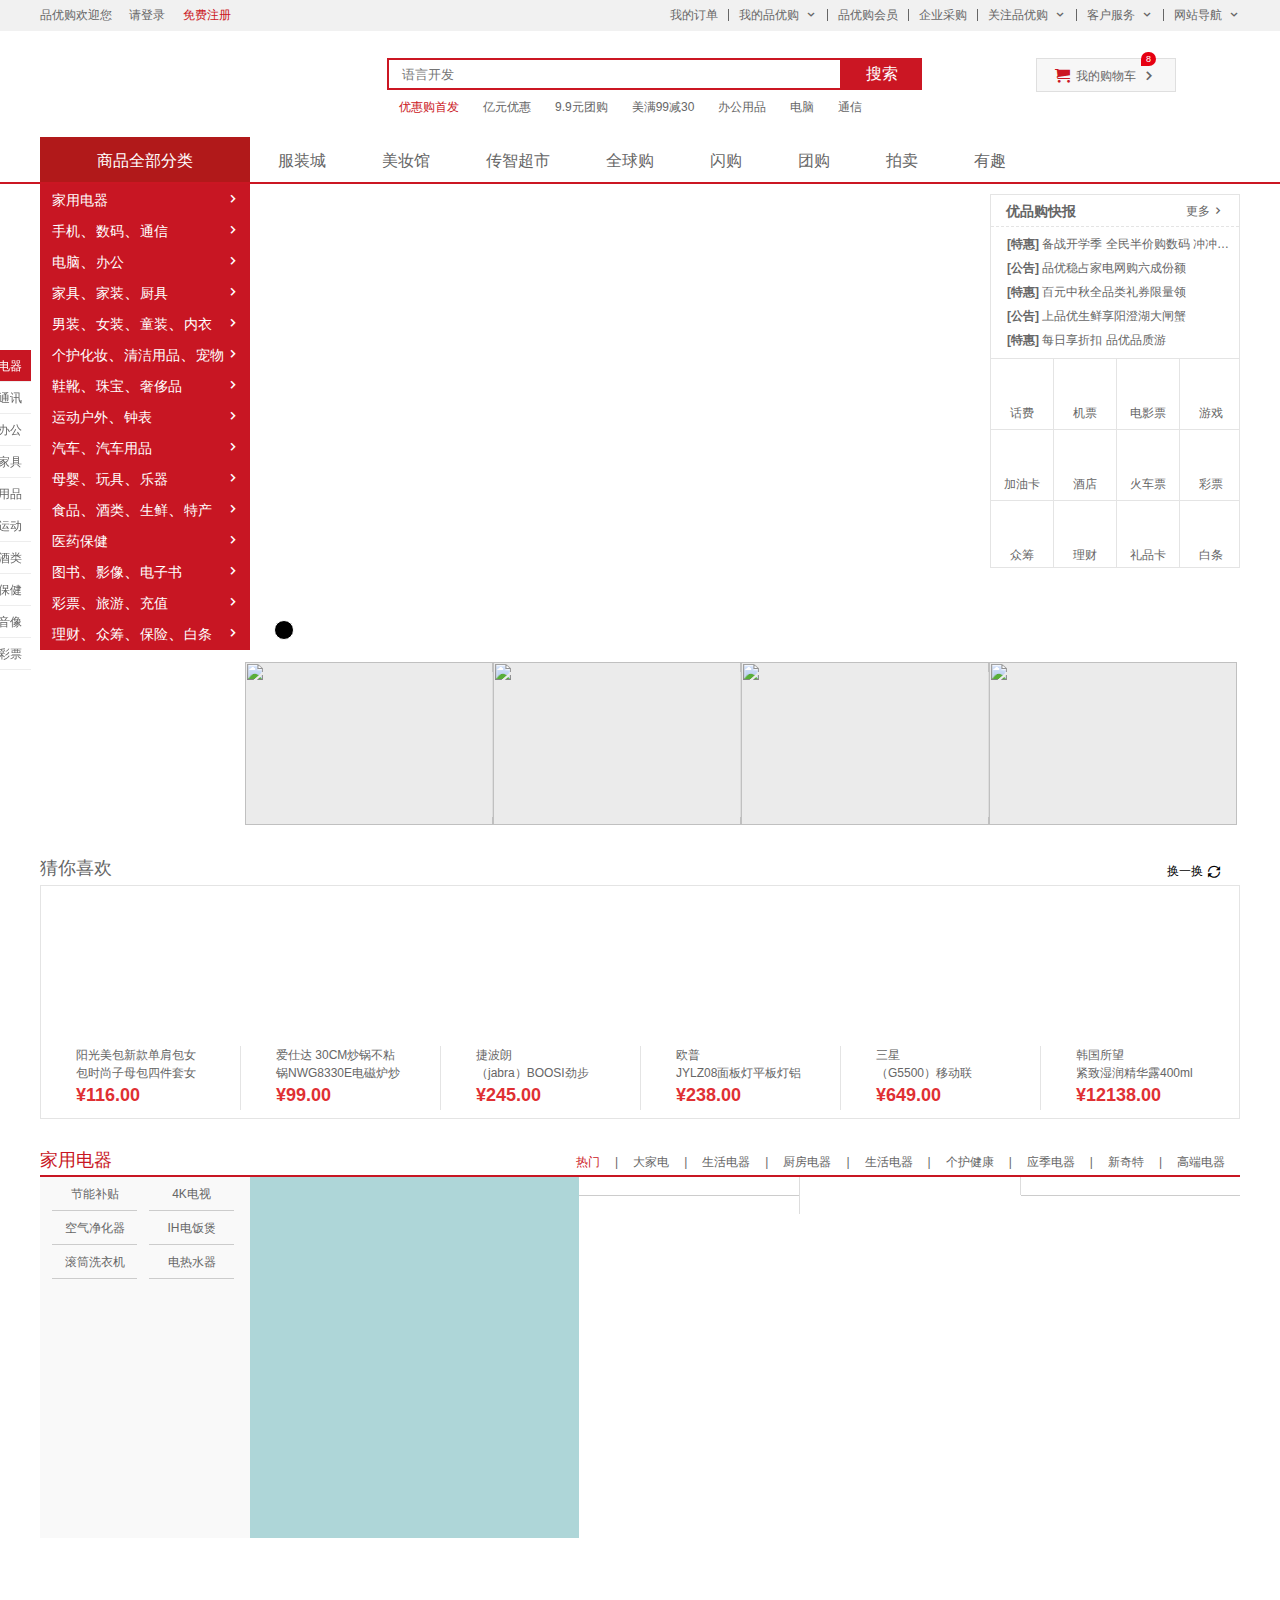
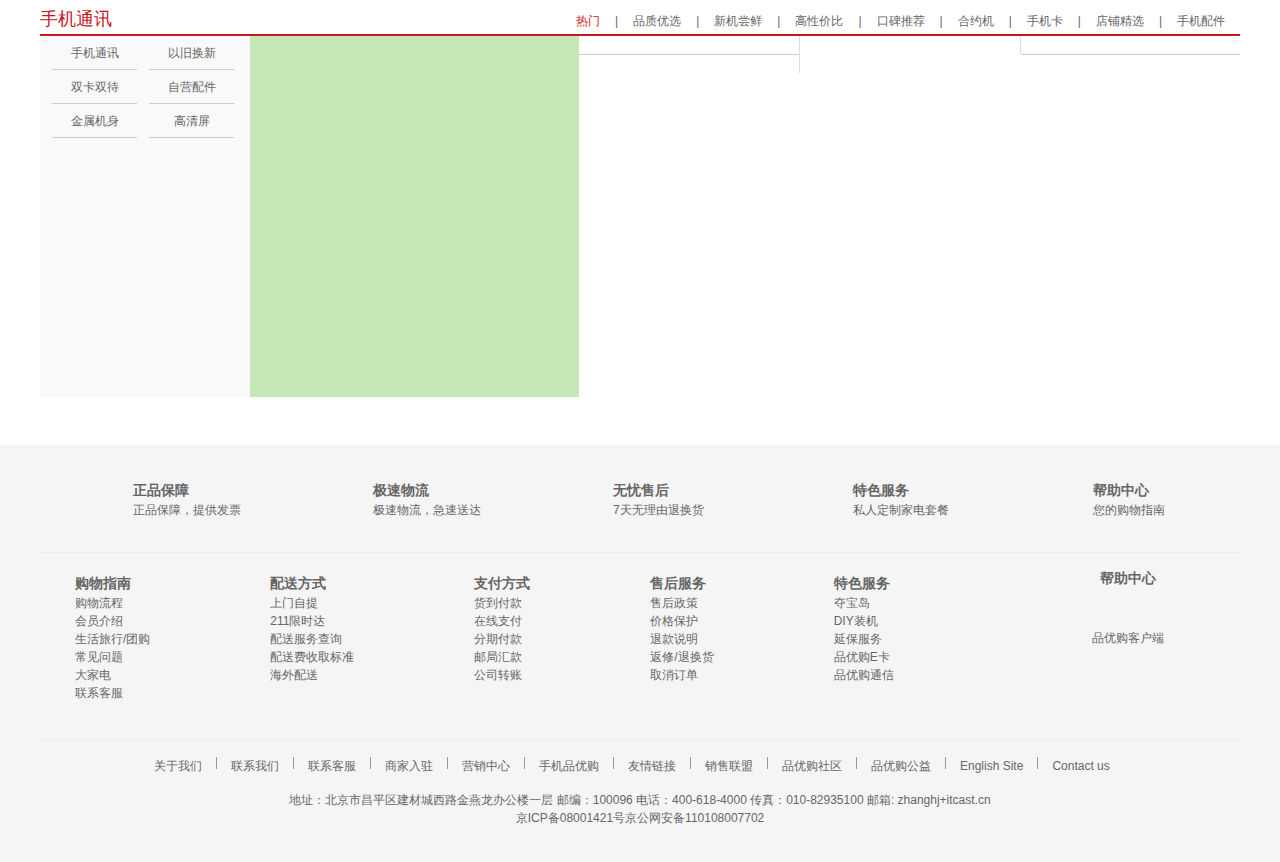
==== index.html @ 3535cf86 "Add files via upload" ====
<!DOCTYPE html>
<html lang="en">

<head>
    <meta charset="UTF-8">
    <meta http-equiv="X-UA-Compatible" content="IE=edge">
    <meta name="viewport" content="width=device-width, initial-scale=1.0">
    <title>品优购商城-正品低价，轻松购物！</title>
    <meta name="description" content="买买买买买买买买买买买买买买买买买买买买买买买买买买买买">
    <meta name="keywords" content="电脑,手机,家电,人">
    <link rel="stylesheet" href="css/base.css">
    <link rel="stylesheet" href="css/common.css">
    <link rel="stylesheet" href="css/index.css">
    <link rel="shortcut icon" href="favicon.ico">
    <script src="js.js"></script>
</head>

<body>
    <div class="shortcut">
        <div class="w">
            <div class="left">
                <i>品优购欢迎您</i>
                <a href="#">请登录</a>
                <a href="register.html" class="red">免费注册</a>
            </div>
            <div class="right">
                <ul>
                    <li><a href="#">我的订单</a></li>
                    <li></li>
                    <li class="arrow_icon">我的品优购</li>
                    <li></li>
                    <li><a href="#">品优购会员</a></li>
                    <li></li>
                    <li><a href="#">企业采购</a></li>
                    <li></li>
                    <li class="arrow_icon">关注品优购</li>
                    <li></li>
                    <li class="arrow_icon">客户服务</li>
                    <li></li>
                    <li class="arrow_icon">网站导航</li>
                </ul>
            </div>
        </div>
    </div>
    <header class="clearfix">
        <div class="w">
            <div class="pic">
                <h1><a href="#">品优购商城<img src="img/logo .png" alt="" title="品优购商城"></a></h1>
            </div>
            <div class="search">
                <form action="post.php" method="get">
                    <input type="search" name="1" id="1" placeholder="语言开发">
                    <button>搜索</button>
                </form>
            </div>
            <div class="hotword">
                <ul>
                    <li><a href="#" class="red">优惠购首发</a></li>
                    <li><a href="#">亿元优惠</a></li>
                    <li><a href="#">9.9元团购</a></li>
                    <li><a href="#">美满99减30</a></li>
                    <li><a href="#">办公用品</a></li>
                    <li><a href="#">电脑</a></li>
                    <li><a href="#">通信</a></li>
                </ul>
            </div>
            <div class="shoppingcart">
                <a href="#">
                    我的购物车
                    <div class="count">8</div>
                </a>
            </div>
        </div>
    </header>
    <nav class="nav">
        <div class="w">
            <div class="dropdown">
                <div class="dt">商品全部分类</div>
                <div class="dd">
                    <ul>
                        <li><a href="#">家用电器</a></li>
                        <li><a href="list.html">手机</a>、<a href="#">数码</a>、<a href="#">通信</a></li>
                        <li><a href="#">电脑</a>、<a href="#">办公</a></li>
                        <li><a href="#">家具</a>、<a href="#">家装</a>、<a href="#">厨具</a></li>
                        <li><a href="#">男装</a>、<a href="#">女装</a>、<a href="#">童装</a>、<a href="#">内衣</a></li>
                        <li><a href="#">个护化妆</a>、<a href="#">清洁用品</a>、<a href="#">宠物</a></li>
                        <li><a href="#">鞋靴</a>、<a href="#">珠宝</a>、<a href="#">奢侈品</a></li>
                        <li><a href="#">运动户外</a>、<a href="#">钟表</a></li>
                        <li><a href="#">汽车</a>、<a href="#">汽车用品</a></li>
                        <li><a href="#">母婴</a>、<a href="#">玩具</a>、<a href="#">乐器</a></li>
                        <li><a href="#">食品</a>、<a href="#">酒类</a>、<a href="#">生鲜</a>、<a href="#">特产</a></li>
                        <li><a href="#">医药保健</a></li>
                        <li><a href="#">图书</a>、<a href="#">影像</a>、<a href="#">电子书</a></li>
                        <li><a href="#">彩票</a>、<a href="#">旅游</a>、<a href="#">充值</a></li>
                        <li><a href="#">理财</a>、<a href="#">众筹</a>、<a href="#">保险</a>、<a href="#">白条</a></li>
                    </ul>
                </div>
            </div>
            <div class="navitem">
                <ul>
                    <li><a href="#">服装城</a></li>
                    <li><a href="#">美妆馆</a></li>
                    <li><a href="#">传智超市</a></li>
                    <li><a href="#">全球购</a></li>
                    <li><a href="#">闪购</a></li>
                    <li><a href="#">团购</a></li>
                    <li><a href="#">拍卖</a></li>
                    <li><a href="#">有趣</a></li>
                </ul>
            </div>
        </div>
    </nav>
    <main class="w">
        <div class="focus">
            <ul>
                <li>
                    <a href="#"><img src="img/post.png" alt=""></a>
                </li>
                <li>
                    <a href="#"><img src="img/233.jpeg" alt=""></a>
                </li>
                <li>
                    <a href="#"><img src="img/icpc.png" alt=""></a>
                </li>
                <li>
                    <a href="#"><img src="img/bargain.png" alt=""></a>
                </li>
            </ul>
            <ol class="circle">

            </ol>
            <div class="btnleft">&lt</div>
            <div class="btnright">&gt</div>
        </div>
        <div class="newsflash">
            <div class="news">
                <dl class="clearfix">
                    <dt>
                        <h5>优品购快报</h5><a href=" #">更多</a>
                    </dt>
                    <dd><a href="#"><b>[特惠] </b>备战开学季 全民半价购数码 冲冲冲冲冲</a></dd>
                    <dd><a href="#"><b>[公告] </b>品优稳占家电网购六成份额</a></dd>
                    <dd><a href="#"><b>[特惠] </b>百元中秋全品类礼券限量领</a></dd>
                    <dd><a href="#"><b>[公告] </b>上品优生鲜享阳澄湖大闸蟹</a></dd>
                    <dd><a href="#"><b>[特惠] </b>每日享折扣 品优品质游</a></dd>
                </dl>
            </div>
            <div class="lifeservice">
                <ul>
                    <li><a href="#"><i></i>
                            <p>话费</p>
                        </a></li>
                    <li><a href="#"><i style="background-position:-79px -16px;"></i>
                            <p>机票</p>
                        </a></li>
                    <li><a href="#"><i style="background-position:-141px -16px;"></i>
                            <p>电影票</p>
                        </a></li>
                    <li><a href="#"><i style="background-position:-205px -16px;"></i>
                            <p>游戏</p>
                        </a></li>
                    <li><a href="#"><i style="background-position:-79px -88px;"></i>
                            <p>加油卡</p>
                        </a></li>
                    <li><a href="#"><i style="background-position:-141px -88px;"></i>
                            <p>酒店</p>
                        </a></li>
                    <li><a href="#"><i style="background-position:-205px -88px;"></i>
                            <p>火车票</p>
                        </a></li>
                    <li><a href="#"><i style="background-position:-17px -88px;"></i>
                            <p>彩票</p>
                        </a></li>
                    <li><a href="#"><i style="background-position:-17px -159px;"></i>
                            <p>众筹</p>
                        </a></li>
                    <li><a href="#"><i style="background-position:-79px -159px;"></i>
                            <p>理财</p>
                        </a></li>
                    <li><a href="#"><i style="background-position:-141px -159px;"></i>
                            <p>礼品卡</p>
                        </a></li>
                    <li><a href="#"><i style="background-position:-205px -159px;"></i>
                            <p>白条</p>
                        </a></li>
                </ul>
            </div>
            <div class="bargain">
                <img src="img/bargain.png" alt=""></img>
            </div>
        </div>
    </main>
    <div class="recom w">
        <div class="rec-hd"><img src="img/rec.png" alt=""></img></div>
        <div class="rec-bd">
            <ul>
                <li><a href="#"><img src="img/pen.png" alt=""></a></li>
                <li><a href="#"><img src="img/clo.png" alt=""></a></li>
                <li><a href="#"><img src="img/clo2.png" alt=""></a></li>
                <li><a href="#"><img src="img/wat.png" alt=""></a></li>
            </ul>
        </div>
    </div>
    <div class="like w">
        <div class="like-hd">
            <h3>猜你喜欢</h3>
            <button>换一换</button>
        </div>
        <div class="like-bd w">
            <ul>
                <li>
                    <a href="#">
                        <div class="pic"><img src="upload/bag.png" alt=""></div>
                        <div class="description">
                            <p>阳光美包新款单肩包女</p>
                            <p>包时尚子母包四件套女</p>
                            <h3>¥116.00</h3>
                        </div>
                    </a>
                </li>
                <li>
                    <a href="#">
                        <div class="pic"><img src="upload/pan.png" alt=""></div>
                        <div class="description">
                            <p>爱仕达 30CM炒锅不粘</p>
                            <p>锅NWG8330E电磁炉炒</p>
                            <h3>¥99.00</h3>
                        </div>
                    </a>
                </li>
                <li>
                    <a href="#">
                        <div class="pic"><img src="upload/umb.png" alt=""></div>
                        <div class="description">
                            <p>捷波朗 </p>
                            <p>（jabra）BOOSI劲步</p>
                            <h3>¥245.00</h3>
                        </div>
                    </a>
                </li>
                <li>
                    <a href="#">
                        <div class="pic"><img src="upload/lig.png" alt=""></div>
                        <div class="description">
                            <p>欧普 </p>
                            <p>JYLZ08面板灯平板灯铝</p>
                            <h3>¥238.00</h3>
                        </div>
                    </a>
                </li>
                <li>
                    <a href="#">
                        <div class="pic"><img src="upload/pho.png" alt=""></div>
                        <div class="description">
                            <p>三星</p>
                            <p>（G5500）移动联</p>
                            <h3>¥649.00</h3>
                        </div>
                    </a>
                </li>
                <li>
                    <a href="#">
                        <div class="pic"><img src="upload/smp.png" alt=""></div>
                        <div class="description">
                            <p>韩国所望</p>
                            <p>紧致湿润精华露400ml</p>
                            <h3>¥12138.00</h3>
                        </div>
                    </a>
                </li>
            </ul>
        </div>
    </div>
    <div class="floor">
        <div class="eleapp w">
            <div class="box_hd">
                <h3>家用电器</h3>
                <div class="tab_list">
                    <ul>
                        <li><a href="#" class="red">热门</a></li>
                        <li>|<a href="#">大家电</a></li>
                        <li>|<a href="#">生活电器</a></li>
                        <li>|<a href="#">厨房电器</a></li>
                        <li>|<a href="#">生活电器</a></li>
                        <li>|<a href="#">个护健康</a></li>
                        <li>|<a href="#">应季电器</a></li>
                        <li>|<a href="#">新奇特</a></li>
                        <li>|<a href="#">高端电器</a></li>
                    </ul>
                </div>
            </div>
            <div class="box_bd">
                <div class="tab_content">
                    <div class="tab_list_item">
                        <ul>
                            <li class="col_210">
                                <ul>
                                    <li><a href="#">节能补贴</a></li>
                                    <li><a href="#">4K电视</a></li>
                                    <li><a href="#">空气净化器</a></li>
                                    <li><a href="#">IH电饭煲</a></li>
                                    <li><a href="#">滚筒洗衣机</a></li>
                                    <li><a href="#">电热水器</a></li>
                                </ul>
                                <a href="#"><img src="upload/floor1-1.png" alt=""></a>
                            </li>
                            <li class="col_329">
                                <a href="#"><img src="upload/floor1-2.png" alt=""></a>
                            </li>
                            <li class="col_221">
                                <a href="#" style="border-bottom: 1px solid #ccc;"><img src="upload/floor1-3.png"
                                        alt=""></a>
                                <a href="#"><img src="upload/floor1-4.png" alt=""></a>
                            </li>
                            <li class="col_221">
                                <a href="#"><img src="upload/floor1-5.png" alt=""></a>
                            </li>
                            <li class="col_219">
                                <a href="#" style="border-bottom: 1px solid #ccc;">
                                    <img src="upload/floor1-6.png" alt=""></a>
                                <a href="#"><img src="upload/floor1-7.png" alt=""></a>
                            </li>
                        </ul>
                    </div>
                </div>
            </div>
            <div class="bottom_logo">
                <img src="upload/bottom_logo1.png" alt="">
            </div>
        </div>
        <div class="phone w">
            <div class="box_hd">
                <h3>手机通讯</h3>
                <div class="tab_list">
                    <ul>
                        <li><a href="#" class="red">热门</a></li>
                        <li>|<a href="#">品质优选</a></li>
                        <li>|<a href="#">新机尝鲜</a></li>
                        <li>|<a href="#">高性价比</a></li>
                        <li>|<a href="#">口碑推荐</a></li>
                        <li>|<a href="#">合约机</a></li>
                        <li>|<a href="#">手机卡</a></li>
                        <li>|<a href="#">店铺精选</a></li>
                        <li>|<a href="#">手机配件</a></li>
                    </ul>
                </div>
            </div>
            <div class="box_bd">
                <div class="tab_content">
                    <div class="tab_list_item">
                        <ul>
                            <li class="col_210">
                                <ul>
                                    <li><a href="#">手机通讯</a></li>
                                    <li><a href="#">以旧换新</a></li>
                                    <li><a href="#">双卡双待</a></li>
                                    <li><a href="#">自营配件</a></li>
                                    <li><a href="#">金属机身</a></li>
                                    <li><a href="#">高清屏</a></li>
                                </ul>
                                <a href="#"><img src="upload/floor2-1.png" alt="" style="margin-top: 0;"></a>
                            </li>
                            <li class="col_329">
                                <a href="#" style="background-color: #c6e8b6;"><img src="upload/floor2-2.png"
                                        alt=""></a>
                            </li>
                            <li class="col_221">
                                <a href="#" style="border-bottom: 1px solid #ccc;"><img src="upload/floor2-3.png"
                                        alt=""></a>
                                <a href="#"><img src="upload/floor2-4.png" alt=""></a>
                            </li>
                            <li class="col_221">
                                <a href="#"><img src="upload/floor2-5.png" alt=""></a>
                            </li>
                            <li class="col_219">
                                <a href="#" style="border-bottom: 1px solid #ccc;">
                                    <img src="upload/floor2-6.png" alt=""></a>
                                <a href="#"><img src="upload/floor2-7.png" alt=""></a>
                            </li>
                        </ul>
                    </div>
                </div>
            </div>
            <div class="bottom_logo">
                <img src="upload/bottom_logo2.png" alt="">
            </div>
        </div>
    </div>
    <div class="fixed_list">
        <ul>
            <li><a href="#" style="background-color: #c81623;color: #fff;">家用电器</a></li>
            <li><a href="#">收集通讯</a></li>
            <li><a href="#">电脑办公</a></li>
            <li><a href="#">家居家具</a></li>
            <li><a href="#">生活用品</a></li>
            <li><a href="#">户外运动</a></li>
            <li><a href="#">食品酒类</a></li>
            <li><a href="#">医药保健</a></li>
            <li><a href="#">图书音像</a></li>
            <li><a href="#">金融彩票</a></li>
        </ul>
    </div>
    <footer class="footer">
        <div class="w">
            <div class="mod_service">
                <ul>
                    <li>
                        <div class="icon ic1"></div>
                        <h3>正品保障</h3>
                        <p>正品保障，提供发票</p>
                    </li>
                    <li>
                        <div class="icon ic2"></div>
                        <h3>极速物流</h3>
                        <p>极速物流，急速送达</p>
                    </li>
                    <li>
                        <div class="icon ic3"></div>
                        <h3>无忧售后</h3>
                        <p>7天无理由退换货</p>
                    </li>
                    <li>
                        <div class="icon ic4"></div>
                        <h3>特色服务</h3>
                        <p>私人定制家电套餐</p>
                    </li>
                    <li>
                        <div class="icon ic5"></div>
                        <h3>帮助中心</h3>
                        <p>您的购物指南</p>
                    </li>
                </ul>
            </div>
            <div class="mod_help">
                <div class="help_text">
                    <ul class="text_box">
                        <li>
                            <ul>
                                <li>
                                    <h3>购物指南</h3>
                                </li>
                                <li>购物流程</li>
                                <li>会员介绍</li>
                                <li>生活旅行/团购</li>
                                <li>常见问题</li>
                                <li>大家电</li>
                                <li>联系客服</li>
                            </ul>
                        </li>
                        <li>
                            <ul>
                                <li>
                                    <h3>配送方式</h3>
                                </li>
                                <li>上门自提</li>
                                <li>211限时达</li>
                                <li>配送服务查询</li>
                                <li>配送费收取标准</li>
                                <li>海外配送</li>
                            </ul>
                        </li>
                        <li>
                            <ul>
                                <li>
                                    <h3>支付方式</h3>
                                </li>
                                <li>货到付款</li>
                                <li>在线支付</li>
                                <li>分期付款</li>
                                <li>邮局汇款</li>
                                <li>公司转账</li>
                            </ul>
                        </li>
                        <li>
                            <ul>
                                <li>
                                    <h3>售后服务</h3>
                                </li>
                                <li>售后政策</li>
                                <li>价格保护</li>
                                <li>退款说明</li>
                                <li>返修/退换货</li>
                                <li>取消订单</li>
                            </ul>
                        </li>
                        <li>
                            <ul>
                                <li>
                                    <h3>特色服务</h3>
                                </li>
                                <li>夺宝岛</li>
                                <li>DIY装机</li>
                                <li>延保服务</li>
                                <li>品优购E卡</li>
                                <li>品优购通信</li>
                            </ul>
                        </li>
                    </ul>
                </div>
                <div class="code_box">
                    <h3>帮助中心</h3>
                    <img src="img/code.png" alt="">
                    <p>品优购客户端</p>
                </div>
            </div>
            <div class="mod_copyright">
                <ul class="clearfix">
                    <li><a href="#">关于我们</a></li>
                    <li></li>
                    <li><a href="#">联系我们</a></li>
                    <li></li>
                    <li><a href="#">联系客服</a></li>
                    <li></li>
                    <li><a href="#">商家入驻</a></li>
                    <li></li>
                    <li><a href="#">营销中心</a></li>
                    <li></li>
                    <li><a href="#">手机品优购</a></li>
                    <li></li>
                    <li><a href="#">友情链接</a></li>
                    <li></li>
                    <li><a href="#">销售联盟</a></li>
                    <li></li>
                    <li><a href="#">品优购社区</a></li>
                    <li></li>
                    <li><a href="#">品优购公益</a></li>
                    <li></li>
                    <li><a href="#">English Site</a></li>
                    <li></li>
                    <li><a href="#">Contact us</a></li>
                </ul>
                <p>地址：北京市昌平区建材城西路金燕龙办公楼一层 邮编：100096 电话：400-618-4000 传真：010-82935100 邮箱: zhanghj+itcast.cn</p>
                <p>京ICP备08001421号京公网安备110108007702</p>
            </div>
        </div>
    </footer>

</body>

</html>
---- css/base.css ----
* {
    margin: 0;
    padding: 0;
    /* css3盒子模型 */
    box-sizing: border-box;
}

em,
i {
    font-style: normal
}

li {
    list-style: none
}

img {
    /* border 0 照顾低版本浏览器 如果 图片外面包含了链接会有边框的问题 */
    border: 0;
    /* 取消图片底侧有空白缝隙的问题 */
    vertical-align: middle
}

button {
    /* 鼠标经过button 按钮的时候，鼠标变成小手 */
    cursor: pointer
}

a {
    color: #666;
    text-decoration: none
}

a:hover {
    color: #c81623
}

button,
input {
    font-family: Microsoft YaHei, Heiti SC, tahoma, arial, Hiragino Sans GB, "\5B8B\4F53", sans-serif;
    border: 0;
    outline: none;
}

body {
    /* CSS3 抗锯齿形 让文字显示的更加清晰 */
    -webkit-font-smoothing: antialiased;
    background-color: #fff;
    font: 12px/1.5 Microsoft YaHei, Heiti SC, tahoma, arial, Hiragino Sans GB, "\5B8B\4F53", sans-serif;
    color: #666
}

.hide,
.none {
    display: none
}

/* 清除浮动 */
.clearfix:after {
    visibility: hidden;
    clear: both;
    display: block;
    content: ".";
    height: 0
}

.clearfix {
    *zoom: 1
}
---- css/common.css ----
@font-face {
    font-family: 'icomoon';
    src: url('../fonts/icomoon.eot?tomleg');
    src: url('../fonts/icomoon.eot?tomleg#iefix') format('embedded-opentype'),
        url('../fonts/icomoon.ttf?tomleg') format('truetype'),
        url('../fonts/icomoon.woff?tomleg') format('woff'),
        url('../fonts/icomoon.svg?tomleg#icomoon') format('svg');
    font-weight: normal;
    font-style: normal;
    font-display: block;
}

.w {
    width: 1200px;
    margin: 0 auto;
}

.left {
    float: left;
}

.right {
    float: right;
}

.img {
    width: 100%;
}

.red {
    color: #cb1623;
}

.arrow_icon::after {
    font-family: 'icomoon';
    float: right;
    content: '\e91e';
    margin-left: 6px;
}

/* 快捷栏 */
.shortcut {
    height: 31px;
    width: 100%;
    background-color: #f1f1f1;
}

.shortcut i {
    line-height: 31px;
}

.shortcut .left a {
    line-height: 31px;
    margin-left: 14px;
}

.shortcut a:hover {
    color: #cb1623;
}

.shortcut li {
    float: left;
    line-height: 31px;
}

.shortcut ul li:nth-child(2n) {
    height: 12px;
    width: 1px;
    background-color: #666;
    margin: 9px 10px 0;
}

.shortcut .arrow_icon:hover {
    color: #cb1623;
    cursor: pointer;
}

/* 头部 */
header {
    margin-top: 27px;
}

header .w {
    position: relative;
    height: 55px;
}

header .w .pic {
    float: left;
    font-size: 0px;
}

header .w .search {
    position: absolute;
    left: 347px;
    height: 32px;
    width: 537px;

}

header .w .search input {
    float: left;
    height: 32px;
    width: 455px;
    background-color: #fff;
    border: 2px solid #cb1623;
    text-indent: 1em;
}

header .w .search button {
    float: left;
    height: 32px;
    width: 80px;
    color: #fff;
    font-size: 16px;
    border: 2px solid #cb1623;
    background-color: #cb1623;
}

header .hotword {
    position: absolute;
    top: 40px;
    left: 347px;
}

header .hotword li {
    float: left;
    margin: 0 12px;
    font-size: 12px;
}

.shoppingcart {
    position: absolute;
    left: 996px;
}

.shoppingcart a {
    position: relative;
    display: block;
    width: 140px;
    height: 34px;
    background-color: #f7f7f7;
    border: 1px solid #dfdfdf;
    line-height: 34px;
    font-size: 12px;
    text-align: center;
}

.shoppingcart a::before {
    position: absolute;
    left: 18px;
    font-family: 'icomoon';
    font-size: 15px;
    color: #cb1623;
    content: '\e93a';
}

.shoppingcart a::after {
    position: absolute;
    right: 18px;
    font-family: 'icomoon';
    font-size: 16px;
    color: #666;
    content: '\e920';
}

.shoppingcart a:hover::after {
    color: #cb1623;
}

.shoppingcart a .count {
    position: absolute;
    bottom: 25px;
    left: 104px;
    padding: 0px 5px;
    height: 14px;
    border-radius: 7px 7px 7px 0;
    background-color: #e60012;
    font-size: 9px;
    line-height: 14px;
    color: #fff;
}

/* 导航栏 */
.nav {
    height: 47px;
    border-bottom: 2px solid #cb1623;
    line-height: 47px;
    font-size: 16px;
    margin-top: 24px;
}

.nav .w .dropdown {
    float: left;
    width: 210px;
    height: 45px;
    background-color: #b1191a;
    color: #fff;
    text-align: center;
}

.nav .w .dropdown .dd {
    /* display: none; */
    height: 466px;
    background-color: #c81623;
    text-align: left;
}

.dropdown .dd li {
    height: 31px;
    line-height: 31px;
    margin-left: 2px;
    padding-left: 10px;
}

.dropdown .dd li::after {
    float: right;
    margin-right: 10px;
    content: '\e920';
    font-family: 'icomoon';
    font-size: 14px;
}

.dropdown .dd li:hover {
    background-color: #fff;
    color: #cb1623;
}

.dropdown .dd li:hover a {
    color: #cb1623;
}

.dropdown .dd li a:hover {
    text-decoration: underline;
}

.dropdown .dd li a {
    font-size: 14px;
    color: #fff;
}

.nav .w .navitem li {
    float: left;
}

.nav .w .navitem li a {
    padding: 0 28px;
}

/* 底部 */
.footer {
    height: 417px;
    background-color: #f5f5f5;
    margin-top: 10px;
}

.footer .mod_service {
    height: 108px;
    border-bottom: 1px solid#ededed;
}

.footer .mod_service li {
    position: relative;
    float: left;
    width: 240px;
    height: 108px;
    padding: 35px 18px 28px 93px;
}

.footer .mod_service li .icon {
    position: absolute;
    top: 30px;
    left: 36px;
    height: 49px;
    width: 49px;
    background: url(../img/icons.png) no-repeat;
}

.footer .mod_service li .ic1 {
    background-position: -253px -3px;
}

.footer .mod_service li .ic2 {
    background-position: -255px -54px;
}

.footer .mod_service li .ic3 {
    background-position: -257px -106px;
}

.footer .mod_service li .ic4 {
    background-position: -258px -157px;
}

.footer .mod_service li .ic5 {
    background-position: -258px -209px;
}

.mod_help {
    height: 188px;
    border-bottom: 1px solid #ededed;

}

.mod_help .text_box {
    float: left;
}

.mod_help .text_box>li {
    float: left;
    padding: 20px 85px 0 35px;
}

.mod_help .code_box {
    float: right;
    margin-right: 76px;
}

.mod_help .code_box h3 {
    text-align: center;
    height: 50px;
    line-height: 50px;
}

.mod_help .code_box p {
    margin-top: 8px;
    text-align: center;
}

.mod_copyright li {
    float: left;
}

.mod_copyright ul {
    margin: 16px 100px;
}

.mod_copyright li:nth-child(2n) {
    width: 1px;
    height: 12px;
    background-color: #999999;
}

.mod_copyright li a {
    padding: 0 14px;
    font-size: 12px;
}

.mod_copyright p {
    text-align: center;
    font-size: 12px;
}
---- css/index.css ----
@font-face {
    font-family: 'icomoon';
    src: url('../fonts/icomoon.eot?tomleg');
    src: url('../fonts/icomoon.eot?tomleg#iefix') format('embedded-opentype'),
        url('../fonts/icomoon.ttf?tomleg') format('truetype'),
        url('../fonts/icomoon.woff?tomleg') format('woff'),
        url('../fonts/icomoon.svg?tomleg#icomoon') format('svg');
    font-weight: normal;
    font-style: normal;
    font-display: block;
}

.w {
    margin: 0 auto;
}

main.w {
    height: 456px;
    margin-top: 10px;
}

main .focus {
    position: relative;
    float: left;
    height: 456px;
    width: 720px;
    margin-left: 219px;
    overflow: hidden;
}

main .focus ul {
    width: 400%;
    position: absolute;
    top: 0;
    left: 0;
}

main .focus li {
    float: left;
    height: 456px;
    width: 720px;
}

main .focus li a,
main .focus li img {
    height: 100%;
}

main .focus .circle {
    position: absolute;
    height: 20px;
    bottom: 10px;
    left: 10px;
}

main .focus .circle li {
    float: left;
    width: 20px;
    height: 20px;
    margin: 0 5px;
    border-radius: 50%;
    background-color: #fff;
    border: 1px solid #fff;
}

main .focus .circle li:hover {
    cursor: pointer;
}

main .focus .circle .current {
    background-color: #000;
}

main .btnleft,
main .btnright {
    display: none;
    position: absolute;
    width: 40px;
    height: 40px;
    background-color: #cccccc90;
    font-size: 20px;
    line-height: 40px;
    text-align: center;
    top: 50%;
    transform: translateY(-50%);
    right: 0;
    border-radius: 50% 0 0 50%;
}

main .btnleft:hover,
main .btnright:hover {
    cursor: pointer;
}

main .btnleft {
    left: 0;
    border-radius: 0 50% 50% 0;
}

main .newsflash {
    float: right;
    width: 250px;
    height: 456px;
}

main .newsflash dl {
    width: 250px;
    height: 165px;
    line-height: 32px;
    border: 1px solid #e4e4e4;
}

main .newsflash dt {
    height: 32px;
    padding: 0 15px;
    margin-bottom: 5px;
    border-bottom: 1px dashed #e4e4e4;
}

main .newsflash dl dt h5 {
    float: left;
    font-size: 14px;
    margin-right: 110px;
}

main .newsflash dt a::after {
    font-family: 'icomoon';
    float: right;
    content: '\e920';
}

main .newsflash dd {
    height: 24px;
    line-height: 24px;
    padding-left: 16px;
    overflow: hidden;
    white-space: nowrap;
    text-overflow: ellipsis;
}

main .newsflash .news {
    height: 165px;
}

main .newsflash .lifeservice {
    height: 209px;
    border: 1px solid #e4e4e4;
    border-top: 0px;
    overflow: hidden;
}

.lifeservice ul {
    width: 252px;
}

.lifeservice li {
    float: left;
    height: 71px;
    width: 63px;
    text-align: center;
    border-right: 1px solid #e4e4e4;
    border-bottom: 1px solid #e4e4e4;
}

.lifeservice li i {
    display: inline-block;
    width: 24px;
    height: 28px;
    margin-top: 12px;
    background: url(../img/icons.png) no-repeat -19px -15px;
}

main .newsflash .bargain {
    margin-top: 5px;
}

/* 推荐 */
.recom {
    height: 163px;
    margin-top: 12px;
}

.recom .rec-hd {
    float: left;
    width: 205px;
    height: 163px;
}

.recom .rec-bd {
    float: left;
    background-color: #ebebeb;
}

.recom .rec-bd li {
    position: relative;
    float: left;
}

.recom .rec-bd li img {
    width: 248px;
    height: 163px;
}

.recom .rec-bd ul li:nth-child(-n+3):after {
    content: "";
    position: absolute;
    right: 0;
    top: 10px;
    width: 1px;
    height: 145px;
    background-color: #ddd;
}

.like {
    height: 262px;
    margin-top: 30px;
}

.like .like-hd {
    height: 30px;
}

.like .like-hd h3 {
    float: left;
    font-size: 18px;
    font-weight: 400;
}

.like .like-hd button {
    float: right;
    border: 0;
    padding: 0;
    margin-top: 8px;
    margin-right: 20px;
    font-size: 12px;
    background-color: #fff;
}

.like .like-hd button::after {
    float: right;
    margin-left: 5px;
    margin-top: 3px;
    content: "\ea2e";
    font-family: 'icomoon';
    font-size: 12px;
}

.like .like-bd {
    height: 234px;
    border: 1px solid #e4e4e4;
    overflow: hidden;
}

.like .like-bd ul {
    width: 1201px;
}

.like .like-bd li {
    float: left;
    width: 200px;
}

.like .like-bd li .pic {
    text-align: center;
    vertical-align: middle;
    height: 160px;
    line-height: 160px;
}

.like .like-bd .description {
    width: 165px;
    height: 64px;
    margin-left: 35px;
    border-right: 1px solid #e4e4e4;
}

.description p {
    font-size: 12px;
}

.description h3 {
    font-size: 18px;
    color: #df3033;
}

/* floor */
.floor .w {
    margin-top: 30px;
}

.box_hd {
    height: 30px;
    border-bottom: 2px solid #c81623;
}

.box_hd h3 {
    float: left;
    font-size: 18px;
    color: #c81623;
    font-weight: normal;
}

.box_hd .tab_list {
    float: right;
    line-height: 30px;
}

.box_hd .tab_list li {
    float: left;
}

.box_hd .tab_list a {
    font-size: 12px;
    padding: 0 15px;
}

.box_bd {
    height: 361px;
}

.tab_list_item li {
    float: left;
}

.tab_list_item li a {
    display: block;
}

.col_210 {
    width: 210px;
    height: 361px;
    background-color: #f9f9f9;
    text-align: center;
}

.col_210 img {
    margin-top: 25px;
}

.col_210 ul li {
    width: 85px;
    height: 34px;
    border-bottom: 1px solid #ccc;
    text-align: center;
    line-height: 34px;
    margin-left: 12px;
}

.col_329 {
    height: 361px;
    line-height: 361px;
    text-align: center;
    width: 329px;
    background-color: #aed6d8;
}

.col_221 {
    width: 221px;
    border-right: 1px solid #ddd;
}

.col_219 {
    width: 219px;
}

.bottom_logo {
    margin-top: 20px;
}

.fixed_list {
    position: fixed;
    top: 350px;
    left: 50%;
    margin-left: -675px;
}

.fixed_list a {
    display: block;
    height: 32px;
    width: 66px;
    line-height: 32px;
    font-size: 12px;
    text-align: center;
    border-bottom: 1px solid #ededed;
}

.fixed_list a:hover {
    background-color: #c81623;
    color: #fff;
}
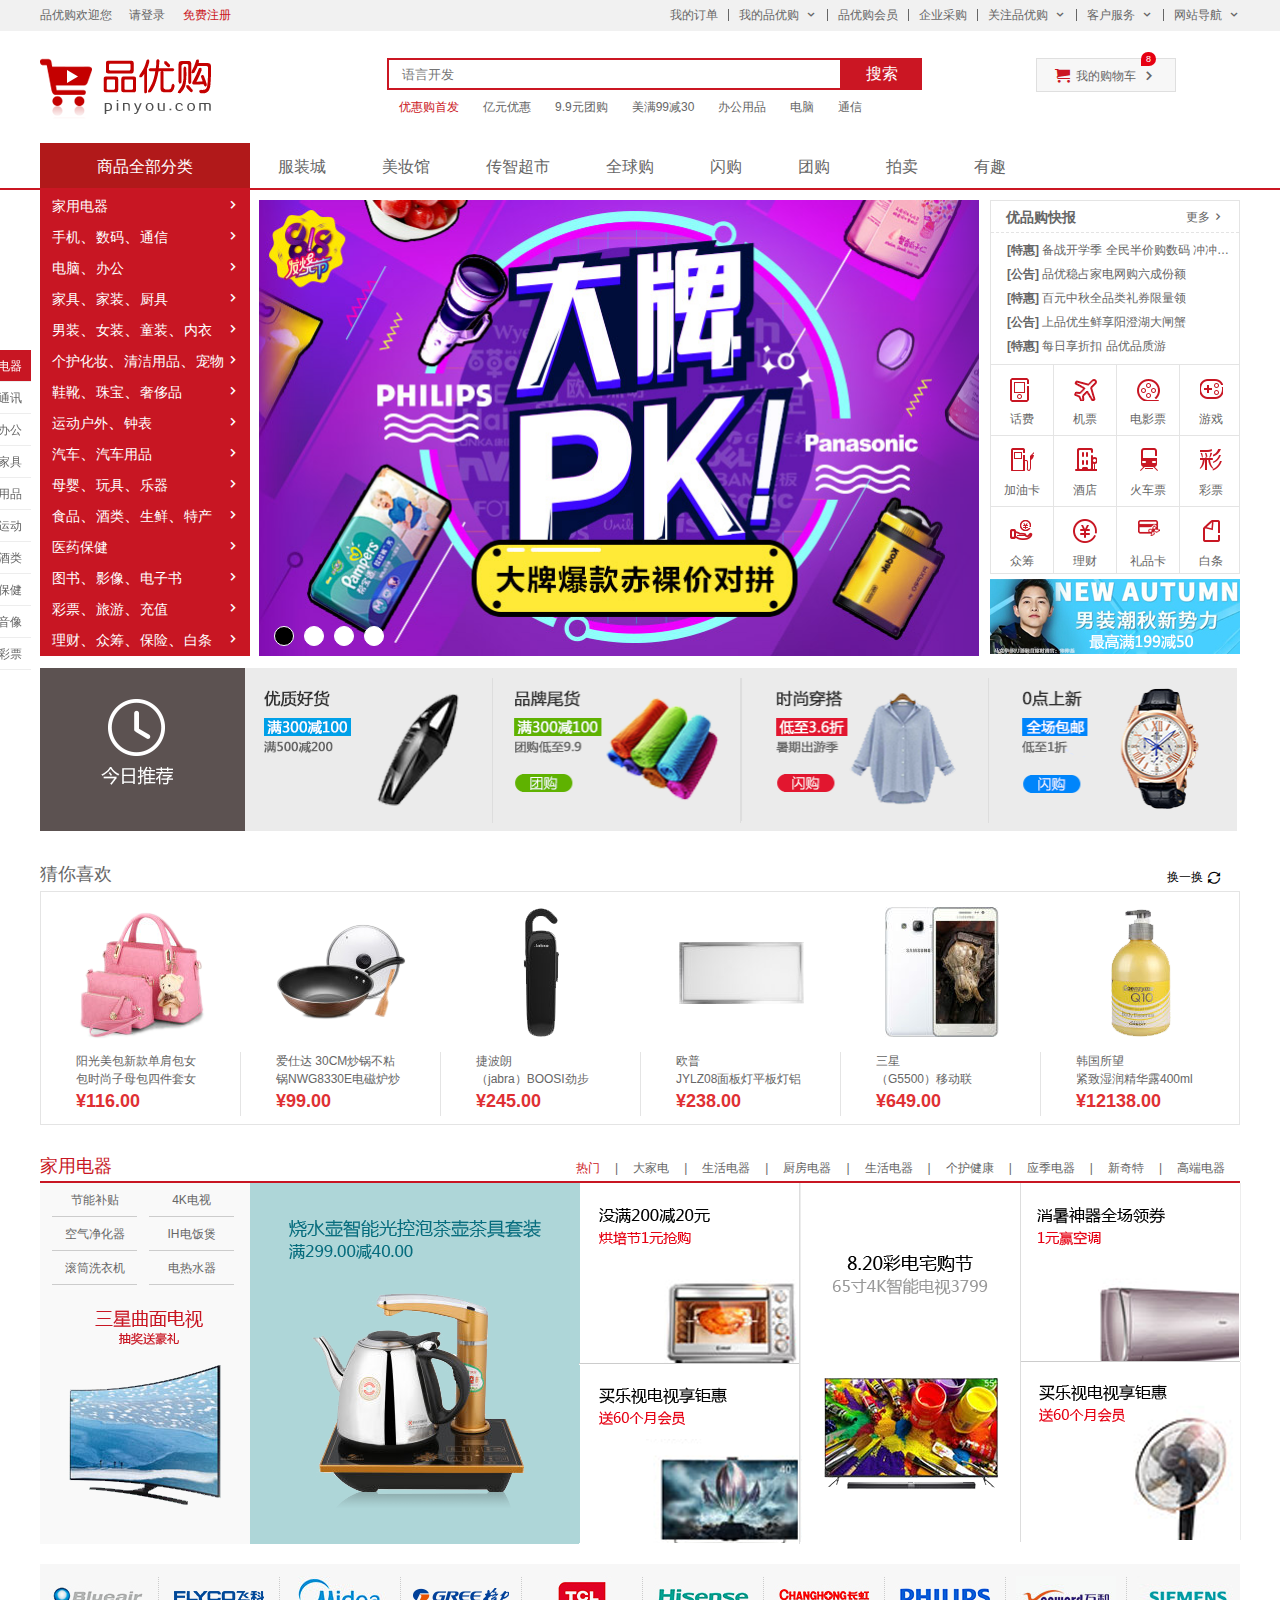
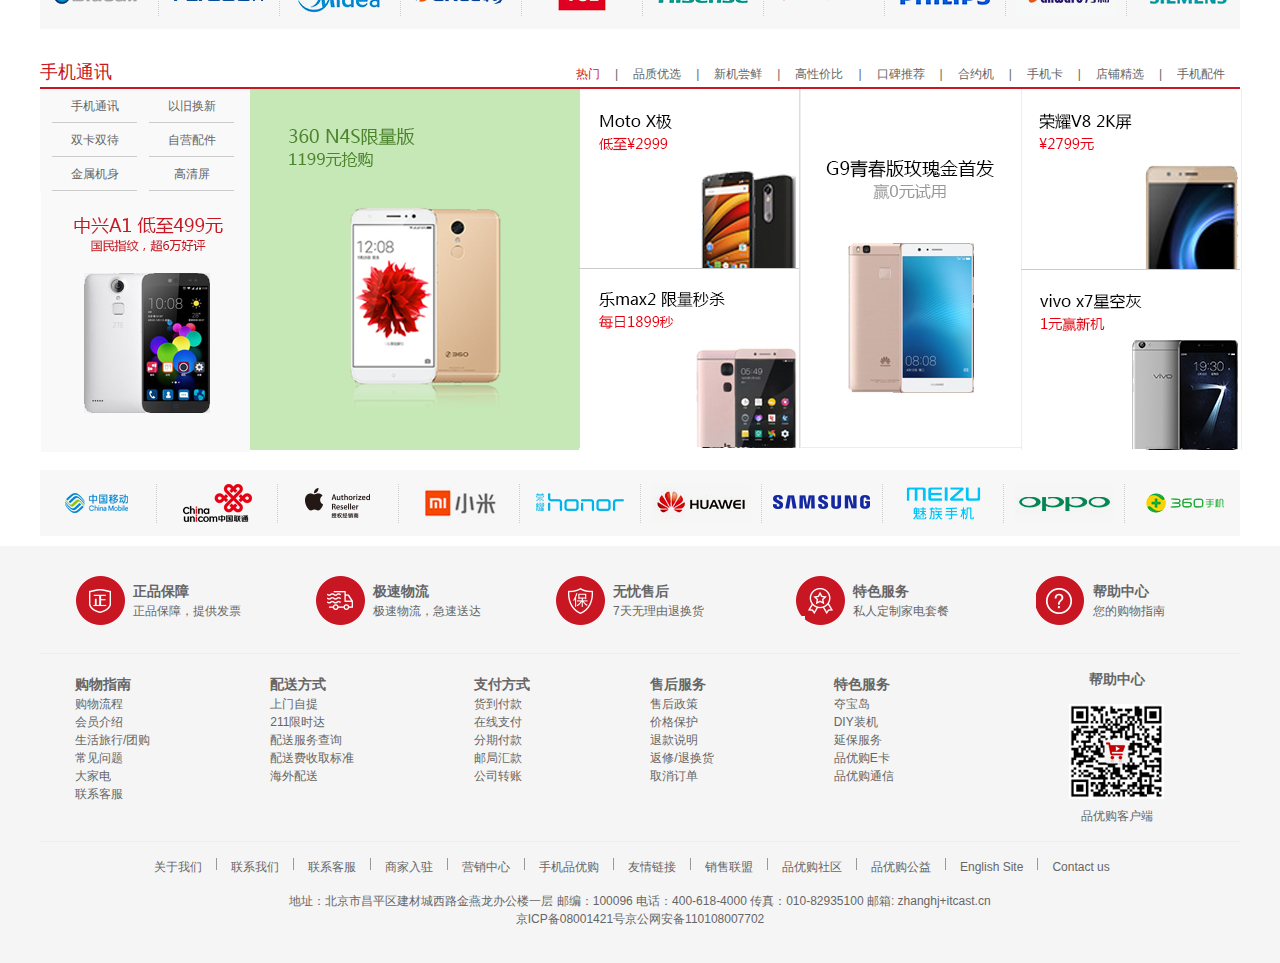
==== commit 2c2b95aa: "first commit" ====
--- a/index.html
+++ b/index.html
@@ -1,540 +1,540 @@
-<!DOCTYPE html>
-<html lang="en">
-
-<head>
-    <meta charset="UTF-8">
-    <meta http-equiv="X-UA-Compatible" content="IE=edge">
-    <meta name="viewport" content="width=device-width, initial-scale=1.0">
-    <title>品优购商城-正品低价，轻松购物！</title>
-    <meta name="description" content="买买买买买买买买买买买买买买买买买买买买买买买买买买买买">
-    <meta name="keywords" content="电脑,手机,家电,人">
-    <link rel="stylesheet" href="css/base.css">
-    <link rel="stylesheet" href="css/common.css">
-    <link rel="stylesheet" href="css/index.css">
-    <link rel="shortcut icon" href="favicon.ico">
-    <script src="js.js"></script>
-</head>
-
-<body>
-    <div class="shortcut">
-        <div class="w">
-            <div class="left">
-                <i>品优购欢迎您</i>
-                <a href="#">请登录</a>
-                <a href="register.html" class="red">免费注册</a>
-            </div>
-            <div class="right">
-                <ul>
-                    <li><a href="#">我的订单</a></li>
-                    <li></li>
-                    <li class="arrow_icon">我的品优购</li>
-                    <li></li>
-                    <li><a href="#">品优购会员</a></li>
-                    <li></li>
-                    <li><a href="#">企业采购</a></li>
-                    <li></li>
-                    <li class="arrow_icon">关注品优购</li>
-                    <li></li>
-                    <li class="arrow_icon">客户服务</li>
-                    <li></li>
-                    <li class="arrow_icon">网站导航</li>
-                </ul>
-            </div>
-        </div>
-    </div>
-    <header class="clearfix">
-        <div class="w">
-            <div class="pic">
-                <h1><a href="#">品优购商城<img src="img/logo .png" alt="" title="品优购商城"></a></h1>
-            </div>
-            <div class="search">
-                <form action="post.php" method="get">
-                    <input type="search" name="1" id="1" placeholder="语言开发">
-                    <button>搜索</button>
-                </form>
-            </div>
-            <div class="hotword">
-                <ul>
-                    <li><a href="#" class="red">优惠购首发</a></li>
-                    <li><a href="#">亿元优惠</a></li>
-                    <li><a href="#">9.9元团购</a></li>
-                    <li><a href="#">美满99减30</a></li>
-                    <li><a href="#">办公用品</a></li>
-                    <li><a href="#">电脑</a></li>
-                    <li><a href="#">通信</a></li>
-                </ul>
-            </div>
-            <div class="shoppingcart">
-                <a href="#">
-                    我的购物车
-                    <div class="count">8</div>
-                </a>
-            </div>
-        </div>
-    </header>
-    <nav class="nav">
-        <div class="w">
-            <div class="dropdown">
-                <div class="dt">商品全部分类</div>
-                <div class="dd">
-                    <ul>
-                        <li><a href="#">家用电器</a></li>
-                        <li><a href="list.html">手机</a>、<a href="#">数码</a>、<a href="#">通信</a></li>
-                        <li><a href="#">电脑</a>、<a href="#">办公</a></li>
-                        <li><a href="#">家具</a>、<a href="#">家装</a>、<a href="#">厨具</a></li>
-                        <li><a href="#">男装</a>、<a href="#">女装</a>、<a href="#">童装</a>、<a href="#">内衣</a></li>
-                        <li><a href="#">个护化妆</a>、<a href="#">清洁用品</a>、<a href="#">宠物</a></li>
-                        <li><a href="#">鞋靴</a>、<a href="#">珠宝</a>、<a href="#">奢侈品</a></li>
-                        <li><a href="#">运动户外</a>、<a href="#">钟表</a></li>
-                        <li><a href="#">汽车</a>、<a href="#">汽车用品</a></li>
-                        <li><a href="#">母婴</a>、<a href="#">玩具</a>、<a href="#">乐器</a></li>
-                        <li><a href="#">食品</a>、<a href="#">酒类</a>、<a href="#">生鲜</a>、<a href="#">特产</a></li>
-                        <li><a href="#">医药保健</a></li>
-                        <li><a href="#">图书</a>、<a href="#">影像</a>、<a href="#">电子书</a></li>
-                        <li><a href="#">彩票</a>、<a href="#">旅游</a>、<a href="#">充值</a></li>
-                        <li><a href="#">理财</a>、<a href="#">众筹</a>、<a href="#">保险</a>、<a href="#">白条</a></li>
-                    </ul>
-                </div>
-            </div>
-            <div class="navitem">
-                <ul>
-                    <li><a href="#">服装城</a></li>
-                    <li><a href="#">美妆馆</a></li>
-                    <li><a href="#">传智超市</a></li>
-                    <li><a href="#">全球购</a></li>
-                    <li><a href="#">闪购</a></li>
-                    <li><a href="#">团购</a></li>
-                    <li><a href="#">拍卖</a></li>
-                    <li><a href="#">有趣</a></li>
-                </ul>
-            </div>
-        </div>
-    </nav>
-    <main class="w">
-        <div class="focus">
-            <ul>
-                <li>
-                    <a href="#"><img src="img/post.png" alt=""></a>
-                </li>
-                <li>
-                    <a href="#"><img src="img/233.jpeg" alt=""></a>
-                </li>
-                <li>
-                    <a href="#"><img src="img/icpc.png" alt=""></a>
-                </li>
-                <li>
-                    <a href="#"><img src="img/bargain.png" alt=""></a>
-                </li>
-            </ul>
-            <ol class="circle">
-
-            </ol>
-            <div class="btnleft">&lt</div>
-            <div class="btnright">&gt</div>
-        </div>
-        <div class="newsflash">
-            <div class="news">
-                <dl class="clearfix">
-                    <dt>
-                        <h5>优品购快报</h5><a href=" #">更多</a>
-                    </dt>
-                    <dd><a href="#"><b>[特惠] </b>备战开学季 全民半价购数码 冲冲冲冲冲</a></dd>
-                    <dd><a href="#"><b>[公告] </b>品优稳占家电网购六成份额</a></dd>
-                    <dd><a href="#"><b>[特惠] </b>百元中秋全品类礼券限量领</a></dd>
-                    <dd><a href="#"><b>[公告] </b>上品优生鲜享阳澄湖大闸蟹</a></dd>
-                    <dd><a href="#"><b>[特惠] </b>每日享折扣 品优品质游</a></dd>
-                </dl>
-            </div>
-            <div class="lifeservice">
-                <ul>
-                    <li><a href="#"><i></i>
-                            <p>话费</p>
-                        </a></li>
-                    <li><a href="#"><i style="background-position:-79px -16px;"></i>
-                            <p>机票</p>
-                        </a></li>
-                    <li><a href="#"><i style="background-position:-141px -16px;"></i>
-                            <p>电影票</p>
-                        </a></li>
-                    <li><a href="#"><i style="background-position:-205px -16px;"></i>
-                            <p>游戏</p>
-                        </a></li>
-                    <li><a href="#"><i style="background-position:-79px -88px;"></i>
-                            <p>加油卡</p>
-                        </a></li>
-                    <li><a href="#"><i style="background-position:-141px -88px;"></i>
-                            <p>酒店</p>
-                        </a></li>
-                    <li><a href="#"><i style="background-position:-205px -88px;"></i>
-                            <p>火车票</p>
-                        </a></li>
-                    <li><a href="#"><i style="background-position:-17px -88px;"></i>
-                            <p>彩票</p>
-                        </a></li>
-                    <li><a href="#"><i style="background-position:-17px -159px;"></i>
-                            <p>众筹</p>
-                        </a></li>
-                    <li><a href="#"><i style="background-position:-79px -159px;"></i>
-                            <p>理财</p>
-                        </a></li>
-                    <li><a href="#"><i style="background-position:-141px -159px;"></i>
-                            <p>礼品卡</p>
-                        </a></li>
-                    <li><a href="#"><i style="background-position:-205px -159px;"></i>
-                            <p>白条</p>
-                        </a></li>
-                </ul>
-            </div>
-            <div class="bargain">
-                <img src="img/bargain.png" alt=""></img>
-            </div>
-        </div>
-    </main>
-    <div class="recom w">
-        <div class="rec-hd"><img src="img/rec.png" alt=""></img></div>
-        <div class="rec-bd">
-            <ul>
-                <li><a href="#"><img src="img/pen.png" alt=""></a></li>
-                <li><a href="#"><img src="img/clo.png" alt=""></a></li>
-                <li><a href="#"><img src="img/clo2.png" alt=""></a></li>
-                <li><a href="#"><img src="img/wat.png" alt=""></a></li>
-            </ul>
-        </div>
-    </div>
-    <div class="like w">
-        <div class="like-hd">
-            <h3>猜你喜欢</h3>
-            <button>换一换</button>
-        </div>
-        <div class="like-bd w">
-            <ul>
-                <li>
-                    <a href="#">
-                        <div class="pic"><img src="upload/bag.png" alt=""></div>
-                        <div class="description">
-                            <p>阳光美包新款单肩包女</p>
-                            <p>包时尚子母包四件套女</p>
-                            <h3>¥116.00</h3>
-                        </div>
-                    </a>
-                </li>
-                <li>
-                    <a href="#">
-                        <div class="pic"><img src="upload/pan.png" alt=""></div>
-                        <div class="description">
-                            <p>爱仕达 30CM炒锅不粘</p>
-                            <p>锅NWG8330E电磁炉炒</p>
-                            <h3>¥99.00</h3>
-                        </div>
-                    </a>
-                </li>
-                <li>
-                    <a href="#">
-                        <div class="pic"><img src="upload/umb.png" alt=""></div>
-                        <div class="description">
-                            <p>捷波朗 </p>
-                            <p>（jabra）BOOSI劲步</p>
-                            <h3>¥245.00</h3>
-                        </div>
-                    </a>
-                </li>
-                <li>
-                    <a href="#">
-                        <div class="pic"><img src="upload/lig.png" alt=""></div>
-                        <div class="description">
-                            <p>欧普 </p>
-                            <p>JYLZ08面板灯平板灯铝</p>
-                            <h3>¥238.00</h3>
-                        </div>
-                    </a>
-                </li>
-                <li>
-                    <a href="#">
-                        <div class="pic"><img src="upload/pho.png" alt=""></div>
-                        <div class="description">
-                            <p>三星</p>
-                            <p>（G5500）移动联</p>
-                            <h3>¥649.00</h3>
-                        </div>
-                    </a>
-                </li>
-                <li>
-                    <a href="#">
-                        <div class="pic"><img src="upload/smp.png" alt=""></div>
-                        <div class="description">
-                            <p>韩国所望</p>
-                            <p>紧致湿润精华露400ml</p>
-                            <h3>¥12138.00</h3>
-                        </div>
-                    </a>
-                </li>
-            </ul>
-        </div>
-    </div>
-    <div class="floor">
-        <div class="eleapp w">
-            <div class="box_hd">
-                <h3>家用电器</h3>
-                <div class="tab_list">
-                    <ul>
-                        <li><a href="#" class="red">热门</a></li>
-                        <li>|<a href="#">大家电</a></li>
-                        <li>|<a href="#">生活电器</a></li>
-                        <li>|<a href="#">厨房电器</a></li>
-                        <li>|<a href="#">生活电器</a></li>
-                        <li>|<a href="#">个护健康</a></li>
-                        <li>|<a href="#">应季电器</a></li>
-                        <li>|<a href="#">新奇特</a></li>
-                        <li>|<a href="#">高端电器</a></li>
-                    </ul>
-                </div>
-            </div>
-            <div class="box_bd">
-                <div class="tab_content">
-                    <div class="tab_list_item">
-                        <ul>
-                            <li class="col_210">
-                                <ul>
-                                    <li><a href="#">节能补贴</a></li>
-                                    <li><a href="#">4K电视</a></li>
-                                    <li><a href="#">空气净化器</a></li>
-                                    <li><a href="#">IH电饭煲</a></li>
-                                    <li><a href="#">滚筒洗衣机</a></li>
-                                    <li><a href="#">电热水器</a></li>
-                                </ul>
-                                <a href="#"><img src="upload/floor1-1.png" alt=""></a>
-                            </li>
-                            <li class="col_329">
-                                <a href="#"><img src="upload/floor1-2.png" alt=""></a>
-                            </li>
-                            <li class="col_221">
-                                <a href="#" style="border-bottom: 1px solid #ccc;"><img src="upload/floor1-3.png"
-                                        alt=""></a>
-                                <a href="#"><img src="upload/floor1-4.png" alt=""></a>
-                            </li>
-                            <li class="col_221">
-                                <a href="#"><img src="upload/floor1-5.png" alt=""></a>
-                            </li>
-                            <li class="col_219">
-                                <a href="#" style="border-bottom: 1px solid #ccc;">
-                                    <img src="upload/floor1-6.png" alt=""></a>
-                                <a href="#"><img src="upload/floor1-7.png" alt=""></a>
-                            </li>
-                        </ul>
-                    </div>
-                </div>
-            </div>
-            <div class="bottom_logo">
-                <img src="upload/bottom_logo1.png" alt="">
-            </div>
-        </div>
-        <div class="phone w">
-            <div class="box_hd">
-                <h3>手机通讯</h3>
-                <div class="tab_list">
-                    <ul>
-                        <li><a href="#" class="red">热门</a></li>
-                        <li>|<a href="#">品质优选</a></li>
-                        <li>|<a href="#">新机尝鲜</a></li>
-                        <li>|<a href="#">高性价比</a></li>
-                        <li>|<a href="#">口碑推荐</a></li>
-                        <li>|<a href="#">合约机</a></li>
-                        <li>|<a href="#">手机卡</a></li>
-                        <li>|<a href="#">店铺精选</a></li>
-                        <li>|<a href="#">手机配件</a></li>
-                    </ul>
-                </div>
-            </div>
-            <div class="box_bd">
-                <div class="tab_content">
-                    <div class="tab_list_item">
-                        <ul>
-                            <li class="col_210">
-                                <ul>
-                                    <li><a href="#">手机通讯</a></li>
-                                    <li><a href="#">以旧换新</a></li>
-                                    <li><a href="#">双卡双待</a></li>
-                                    <li><a href="#">自营配件</a></li>
-                                    <li><a href="#">金属机身</a></li>
-                                    <li><a href="#">高清屏</a></li>
-                                </ul>
-                                <a href="#"><img src="upload/floor2-1.png" alt="" style="margin-top: 0;"></a>
-                            </li>
-                            <li class="col_329">
-                                <a href="#" style="background-color: #c6e8b6;"><img src="upload/floor2-2.png"
-                                        alt=""></a>
-                            </li>
-                            <li class="col_221">
-                                <a href="#" style="border-bottom: 1px solid #ccc;"><img src="upload/floor2-3.png"
-                                        alt=""></a>
-                                <a href="#"><img src="upload/floor2-4.png" alt=""></a>
-                            </li>
-                            <li class="col_221">
-                                <a href="#"><img src="upload/floor2-5.png" alt=""></a>
-                            </li>
-                            <li class="col_219">
-                                <a href="#" style="border-bottom: 1px solid #ccc;">
-                                    <img src="upload/floor2-6.png" alt=""></a>
-                                <a href="#"><img src="upload/floor2-7.png" alt=""></a>
-                            </li>
-                        </ul>
-                    </div>
-                </div>
-            </div>
-            <div class="bottom_logo">
-                <img src="upload/bottom_logo2.png" alt="">
-            </div>
-        </div>
-    </div>
-    <div class="fixed_list">
-        <ul>
-            <li><a href="#" style="background-color: #c81623;color: #fff;">家用电器</a></li>
-            <li><a href="#">收集通讯</a></li>
-            <li><a href="#">电脑办公</a></li>
-            <li><a href="#">家居家具</a></li>
-            <li><a href="#">生活用品</a></li>
-            <li><a href="#">户外运动</a></li>
-            <li><a href="#">食品酒类</a></li>
-            <li><a href="#">医药保健</a></li>
-            <li><a href="#">图书音像</a></li>
-            <li><a href="#">金融彩票</a></li>
-        </ul>
-    </div>
-    <footer class="footer">
-        <div class="w">
-            <div class="mod_service">
-                <ul>
-                    <li>
-                        <div class="icon ic1"></div>
-                        <h3>正品保障</h3>
-                        <p>正品保障，提供发票</p>
-                    </li>
-                    <li>
-                        <div class="icon ic2"></div>
-                        <h3>极速物流</h3>
-                        <p>极速物流，急速送达</p>
-                    </li>
-                    <li>
-                        <div class="icon ic3"></div>
-                        <h3>无忧售后</h3>
-                        <p>7天无理由退换货</p>
-                    </li>
-                    <li>
-                        <div class="icon ic4"></div>
-                        <h3>特色服务</h3>
-                        <p>私人定制家电套餐</p>
-                    </li>
-                    <li>
-                        <div class="icon ic5"></div>
-                        <h3>帮助中心</h3>
-                        <p>您的购物指南</p>
-                    </li>
-                </ul>
-            </div>
-            <div class="mod_help">
-                <div class="help_text">
-                    <ul class="text_box">
-                        <li>
-                            <ul>
-                                <li>
-                                    <h3>购物指南</h3>
-                                </li>
-                                <li>购物流程</li>
-                                <li>会员介绍</li>
-                                <li>生活旅行/团购</li>
-                                <li>常见问题</li>
-                                <li>大家电</li>
-                                <li>联系客服</li>
-                            </ul>
-                        </li>
-                        <li>
-                            <ul>
-                                <li>
-                                    <h3>配送方式</h3>
-                                </li>
-                                <li>上门自提</li>
-                                <li>211限时达</li>
-                                <li>配送服务查询</li>
-                                <li>配送费收取标准</li>
-                                <li>海外配送</li>
-                            </ul>
-                        </li>
-                        <li>
-                            <ul>
-                                <li>
-                                    <h3>支付方式</h3>
-                                </li>
-                                <li>货到付款</li>
-                                <li>在线支付</li>
-                                <li>分期付款</li>
-                                <li>邮局汇款</li>
-                                <li>公司转账</li>
-                            </ul>
-                        </li>
-                        <li>
-                            <ul>
-                                <li>
-                                    <h3>售后服务</h3>
-                                </li>
-                                <li>售后政策</li>
-                                <li>价格保护</li>
-                                <li>退款说明</li>
-                                <li>返修/退换货</li>
-                                <li>取消订单</li>
-                            </ul>
-                        </li>
-                        <li>
-                            <ul>
-                                <li>
-                                    <h3>特色服务</h3>
-                                </li>
-                                <li>夺宝岛</li>
-                                <li>DIY装机</li>
-                                <li>延保服务</li>
-                                <li>品优购E卡</li>
-                                <li>品优购通信</li>
-                            </ul>
-                        </li>
-                    </ul>
-                </div>
-                <div class="code_box">
-                    <h3>帮助中心</h3>
-                    <img src="img/code.png" alt="">
-                    <p>品优购客户端</p>
-                </div>
-            </div>
-            <div class="mod_copyright">
-                <ul class="clearfix">
-                    <li><a href="#">关于我们</a></li>
-                    <li></li>
-                    <li><a href="#">联系我们</a></li>
-                    <li></li>
-                    <li><a href="#">联系客服</a></li>
-                    <li></li>
-                    <li><a href="#">商家入驻</a></li>
-                    <li></li>
-                    <li><a href="#">营销中心</a></li>
-                    <li></li>
-                    <li><a href="#">手机品优购</a></li>
-                    <li></li>
-                    <li><a href="#">友情链接</a></li>
-                    <li></li>
-                    <li><a href="#">销售联盟</a></li>
-                    <li></li>
-                    <li><a href="#">品优购社区</a></li>
-                    <li></li>
-                    <li><a href="#">品优购公益</a></li>
-                    <li></li>
-                    <li><a href="#">English Site</a></li>
-                    <li></li>
-                    <li><a href="#">Contact us</a></li>
-                </ul>
-                <p>地址：北京市昌平区建材城西路金燕龙办公楼一层 邮编：100096 电话：400-618-4000 传真：010-82935100 邮箱: zhanghj+itcast.cn</p>
-                <p>京ICP备08001421号京公网安备110108007702</p>
-            </div>
-        </div>
-    </footer>
-
-</body>
-
+<!DOCTYPE html>
+<html lang="en">
+
+<head>
+    <meta charset="UTF-8">
+    <meta http-equiv="X-UA-Compatible" content="IE=edge">
+    <meta name="viewport" content="width=device-width, initial-scale=1.0">
+    <title>品优购商城-正品低价，轻松购物！</title>
+    <meta name="description" content="买买买买买买买买买买买买买买买买买买买买买买买买买买买买">
+    <meta name="keywords" content="电脑,手机,家电,人">
+    <link rel="stylesheet" href="css/base.css">
+    <link rel="stylesheet" href="css/common.css">
+    <link rel="stylesheet" href="css/index.css">
+    <link rel="shortcut icon" href="favicon.ico">
+    <script src="js.js"></script>
+</head>
+
+<body>
+    <div class="shortcut">
+        <div class="w">
+            <div class="left">
+                <i>品优购欢迎您</i>
+                <a href="#">请登录</a>
+                <a href="register.html" class="red">免费注册</a>
+            </div>
+            <div class="right">
+                <ul>
+                    <li><a href="#">我的订单</a></li>
+                    <li></li>
+                    <li class="arrow_icon">我的品优购</li>
+                    <li></li>
+                    <li><a href="#">品优购会员</a></li>
+                    <li></li>
+                    <li><a href="#">企业采购</a></li>
+                    <li></li>
+                    <li class="arrow_icon">关注品优购</li>
+                    <li></li>
+                    <li class="arrow_icon">客户服务</li>
+                    <li></li>
+                    <li class="arrow_icon">网站导航</li>
+                </ul>
+            </div>
+        </div>
+    </div>
+    <header class="clearfix">
+        <div class="w">
+            <div class="pic">
+                <h1><a href="#">品优购商城<img src="img/logo .png" alt="" title="品优购商城"></a></h1>
+            </div>
+            <div class="search">
+                <form action="post.php" method="get">
+                    <input type="search" name="1" id="1" placeholder="语言开发">
+                    <button>搜索</button>
+                </form>
+            </div>
+            <div class="hotword">
+                <ul>
+                    <li><a href="#" class="red">优惠购首发</a></li>
+                    <li><a href="#">亿元优惠</a></li>
+                    <li><a href="#">9.9元团购</a></li>
+                    <li><a href="#">美满99减30</a></li>
+                    <li><a href="#">办公用品</a></li>
+                    <li><a href="#">电脑</a></li>
+                    <li><a href="#">通信</a></li>
+                </ul>
+            </div>
+            <div class="shoppingcart">
+                <a href="#">
+                    我的购物车
+                    <div class="count">8</div>
+                </a>
+            </div>
+        </div>
+    </header>
+    <nav class="nav">
+        <div class="w">
+            <div class="dropdown">
+                <div class="dt">商品全部分类</div>
+                <div class="dd">
+                    <ul>
+                        <li><a href="#">家用电器</a></li>
+                        <li><a href="list.html">手机</a>、<a href="#">数码</a>、<a href="#">通信</a></li>
+                        <li><a href="#">电脑</a>、<a href="#">办公</a></li>
+                        <li><a href="#">家具</a>、<a href="#">家装</a>、<a href="#">厨具</a></li>
+                        <li><a href="#">男装</a>、<a href="#">女装</a>、<a href="#">童装</a>、<a href="#">内衣</a></li>
+                        <li><a href="#">个护化妆</a>、<a href="#">清洁用品</a>、<a href="#">宠物</a></li>
+                        <li><a href="#">鞋靴</a>、<a href="#">珠宝</a>、<a href="#">奢侈品</a></li>
+                        <li><a href="#">运动户外</a>、<a href="#">钟表</a></li>
+                        <li><a href="#">汽车</a>、<a href="#">汽车用品</a></li>
+                        <li><a href="#">母婴</a>、<a href="#">玩具</a>、<a href="#">乐器</a></li>
+                        <li><a href="#">食品</a>、<a href="#">酒类</a>、<a href="#">生鲜</a>、<a href="#">特产</a></li>
+                        <li><a href="#">医药保健</a></li>
+                        <li><a href="#">图书</a>、<a href="#">影像</a>、<a href="#">电子书</a></li>
+                        <li><a href="#">彩票</a>、<a href="#">旅游</a>、<a href="#">充值</a></li>
+                        <li><a href="#">理财</a>、<a href="#">众筹</a>、<a href="#">保险</a>、<a href="#">白条</a></li>
+                    </ul>
+                </div>
+            </div>
+            <div class="navitem">
+                <ul>
+                    <li><a href="#">服装城</a></li>
+                    <li><a href="#">美妆馆</a></li>
+                    <li><a href="#">传智超市</a></li>
+                    <li><a href="#">全球购</a></li>
+                    <li><a href="#">闪购</a></li>
+                    <li><a href="#">团购</a></li>
+                    <li><a href="#">拍卖</a></li>
+                    <li><a href="#">有趣</a></li>
+                </ul>
+            </div>
+        </div>
+    </nav>
+    <main class="w">
+        <div class="focus">
+            <ul>
+                <li>
+                    <a href="#"><img src="img/post.png" alt=""></a>
+                </li>
+                <li>
+                    <a href="#"><img src="img/233.jpeg" alt=""></a>
+                </li>
+                <li>
+                    <a href="#"><img src="img/icpc.png" alt=""></a>
+                </li>
+                <li>
+                    <a href="#"><img src="img/bargain.png" alt=""></a>
+                </li>
+            </ul>
+            <ol class="circle">
+
+            </ol>
+            <div class="btnleft">&lt</div>
+            <div class="btnright">&gt</div>
+        </div>
+        <div class="newsflash">
+            <div class="news">
+                <dl class="clearfix">
+                    <dt>
+                        <h5>优品购快报</h5><a href=" #">更多</a>
+                    </dt>
+                    <dd><a href="#"><b>[特惠] </b>备战开学季 全民半价购数码 冲冲冲冲冲</a></dd>
+                    <dd><a href="#"><b>[公告] </b>品优稳占家电网购六成份额</a></dd>
+                    <dd><a href="#"><b>[特惠] </b>百元中秋全品类礼券限量领</a></dd>
+                    <dd><a href="#"><b>[公告] </b>上品优生鲜享阳澄湖大闸蟹</a></dd>
+                    <dd><a href="#"><b>[特惠] </b>每日享折扣 品优品质游</a></dd>
+                </dl>
+            </div>
+            <div class="lifeservice">
+                <ul>
+                    <li><a href="#"><i></i>
+                            <p>话费</p>
+                        </a></li>
+                    <li><a href="#"><i style="background-position:-79px -16px;"></i>
+                            <p>机票</p>
+                        </a></li>
+                    <li><a href="#"><i style="background-position:-141px -16px;"></i>
+                            <p>电影票</p>
+                        </a></li>
+                    <li><a href="#"><i style="background-position:-205px -16px;"></i>
+                            <p>游戏</p>
+                        </a></li>
+                    <li><a href="#"><i style="background-position:-79px -88px;"></i>
+                            <p>加油卡</p>
+                        </a></li>
+                    <li><a href="#"><i style="background-position:-141px -88px;"></i>
+                            <p>酒店</p>
+                        </a></li>
+                    <li><a href="#"><i style="background-position:-205px -88px;"></i>
+                            <p>火车票</p>
+                        </a></li>
+                    <li><a href="#"><i style="background-position:-17px -88px;"></i>
+                            <p>彩票</p>
+                        </a></li>
+                    <li><a href="#"><i style="background-position:-17px -159px;"></i>
+                            <p>众筹</p>
+                        </a></li>
+                    <li><a href="#"><i style="background-position:-79px -159px;"></i>
+                            <p>理财</p>
+                        </a></li>
+                    <li><a href="#"><i style="background-position:-141px -159px;"></i>
+                            <p>礼品卡</p>
+                        </a></li>
+                    <li><a href="#"><i style="background-position:-205px -159px;"></i>
+                            <p>白条</p>
+                        </a></li>
+                </ul>
+            </div>
+            <div class="bargain">
+                <img src="img/bargain.png" alt=""></img>
+            </div>
+        </div>
+    </main>
+    <div class="recom w">
+        <div class="rec-hd"><img src="img/rec.png" alt=""></img></div>
+        <div class="rec-bd">
+            <ul>
+                <li><a href="#"><img src="img/pen.png" alt=""></a></li>
+                <li><a href="#"><img src="img/clo.png" alt=""></a></li>
+                <li><a href="#"><img src="img/clo2.png" alt=""></a></li>
+                <li><a href="#"><img src="img/wat.png" alt=""></a></li>
+            </ul>
+        </div>
+    </div>
+    <div class="like w">
+        <div class="like-hd">
+            <h3>猜你喜欢</h3>
+            <button>换一换</button>
+        </div>
+        <div class="like-bd w">
+            <ul>
+                <li>
+                    <a href="#">
+                        <div class="pic"><img src="upload/bag.png" alt=""></div>
+                        <div class="description">
+                            <p>阳光美包新款单肩包女</p>
+                            <p>包时尚子母包四件套女</p>
+                            <h3>¥116.00</h3>
+                        </div>
+                    </a>
+                </li>
+                <li>
+                    <a href="#">
+                        <div class="pic"><img src="upload/pan.png" alt=""></div>
+                        <div class="description">
+                            <p>爱仕达 30CM炒锅不粘</p>
+                            <p>锅NWG8330E电磁炉炒</p>
+                            <h3>¥99.00</h3>
+                        </div>
+                    </a>
+                </li>
+                <li>
+                    <a href="#">
+                        <div class="pic"><img src="upload/umb.png" alt=""></div>
+                        <div class="description">
+                            <p>捷波朗 </p>
+                            <p>（jabra）BOOSI劲步</p>
+                            <h3>¥245.00</h3>
+                        </div>
+                    </a>
+                </li>
+                <li>
+                    <a href="#">
+                        <div class="pic"><img src="upload/lig.png" alt=""></div>
+                        <div class="description">
+                            <p>欧普 </p>
+                            <p>JYLZ08面板灯平板灯铝</p>
+                            <h3>¥238.00</h3>
+                        </div>
+                    </a>
+                </li>
+                <li>
+                    <a href="#">
+                        <div class="pic"><img src="upload/pho.png" alt=""></div>
+                        <div class="description">
+                            <p>三星</p>
+                            <p>（G5500）移动联</p>
+                            <h3>¥649.00</h3>
+                        </div>
+                    </a>
+                </li>
+                <li>
+                    <a href="#">
+                        <div class="pic"><img src="upload/smp.png" alt=""></div>
+                        <div class="description">
+                            <p>韩国所望</p>
+                            <p>紧致湿润精华露400ml</p>
+                            <h3>¥12138.00</h3>
+                        </div>
+                    </a>
+                </li>
+            </ul>
+        </div>
+    </div>
+    <div class="floor">
+        <div class="eleapp w">
+            <div class="box_hd">
+                <h3>家用电器</h3>
+                <div class="tab_list">
+                    <ul>
+                        <li><a href="#" class="red">热门</a></li>
+                        <li>|<a href="#">大家电</a></li>
+                        <li>|<a href="#">生活电器</a></li>
+                        <li>|<a href="#">厨房电器</a></li>
+                        <li>|<a href="#">生活电器</a></li>
+                        <li>|<a href="#">个护健康</a></li>
+                        <li>|<a href="#">应季电器</a></li>
+                        <li>|<a href="#">新奇特</a></li>
+                        <li>|<a href="#">高端电器</a></li>
+                    </ul>
+                </div>
+            </div>
+            <div class="box_bd">
+                <div class="tab_content">
+                    <div class="tab_list_item">
+                        <ul>
+                            <li class="col_210">
+                                <ul>
+                                    <li><a href="#">节能补贴</a></li>
+                                    <li><a href="#">4K电视</a></li>
+                                    <li><a href="#">空气净化器</a></li>
+                                    <li><a href="#">IH电饭煲</a></li>
+                                    <li><a href="#">滚筒洗衣机</a></li>
+                                    <li><a href="#">电热水器</a></li>
+                                </ul>
+                                <a href="#"><img src="upload/floor1-1.png" alt=""></a>
+                            </li>
+                            <li class="col_329">
+                                <a href="#"><img src="upload/floor1-2.png" alt=""></a>
+                            </li>
+                            <li class="col_221">
+                                <a href="#" style="border-bottom: 1px solid #ccc;"><img src="upload/floor1-3.png"
+                                        alt=""></a>
+                                <a href="#"><img src="upload/floor1-4.png" alt=""></a>
+                            </li>
+                            <li class="col_221">
+                                <a href="#"><img src="upload/floor1-5.png" alt=""></a>
+                            </li>
+                            <li class="col_219">
+                                <a href="#" style="border-bottom: 1px solid #ccc;">
+                                    <img src="upload/floor1-6.png" alt=""></a>
+                                <a href="#"><img src="upload/floor1-7.png" alt=""></a>
+                            </li>
+                        </ul>
+                    </div>
+                </div>
+            </div>
+            <div class="bottom_logo">
+                <img src="upload/bottom_logo1.png" alt="">
+            </div>
+        </div>
+        <div class="phone w">
+            <div class="box_hd">
+                <h3>手机通讯</h3>
+                <div class="tab_list">
+                    <ul>
+                        <li><a href="#" class="red">热门</a></li>
+                        <li>|<a href="#">品质优选</a></li>
+                        <li>|<a href="#">新机尝鲜</a></li>
+                        <li>|<a href="#">高性价比</a></li>
+                        <li>|<a href="#">口碑推荐</a></li>
+                        <li>|<a href="#">合约机</a></li>
+                        <li>|<a href="#">手机卡</a></li>
+                        <li>|<a href="#">店铺精选</a></li>
+                        <li>|<a href="#">手机配件</a></li>
+                    </ul>
+                </div>
+            </div>
+            <div class="box_bd">
+                <div class="tab_content">
+                    <div class="tab_list_item">
+                        <ul>
+                            <li class="col_210">
+                                <ul>
+                                    <li><a href="#">手机通讯</a></li>
+                                    <li><a href="#">以旧换新</a></li>
+                                    <li><a href="#">双卡双待</a></li>
+                                    <li><a href="#">自营配件</a></li>
+                                    <li><a href="#">金属机身</a></li>
+                                    <li><a href="#">高清屏</a></li>
+                                </ul>
+                                <a href="#"><img src="upload/floor2-1.png" alt="" style="margin-top: 0;"></a>
+                            </li>
+                            <li class="col_329">
+                                <a href="#" style="background-color: #c6e8b6;"><img src="upload/floor2-2.png"
+                                        alt=""></a>
+                            </li>
+                            <li class="col_221">
+                                <a href="#" style="border-bottom: 1px solid #ccc;"><img src="upload/floor2-3.png"
+                                        alt=""></a>
+                                <a href="#"><img src="upload/floor2-4.png" alt=""></a>
+                            </li>
+                            <li class="col_221">
+                                <a href="#"><img src="upload/floor2-5.png" alt=""></a>
+                            </li>
+                            <li class="col_219">
+                                <a href="#" style="border-bottom: 1px solid #ccc;">
+                                    <img src="upload/floor2-6.png" alt=""></a>
+                                <a href="#"><img src="upload/floor2-7.png" alt=""></a>
+                            </li>
+                        </ul>
+                    </div>
+                </div>
+            </div>
+            <div class="bottom_logo">
+                <img src="upload/bottom_logo2.png" alt="">
+            </div>
+        </div>
+    </div>
+    <div class="fixed_list">
+        <ul>
+            <li><a href="#" style="background-color: #c81623;color: #fff;">家用电器</a></li>
+            <li><a href="#">收集通讯</a></li>
+            <li><a href="#">电脑办公</a></li>
+            <li><a href="#">家居家具</a></li>
+            <li><a href="#">生活用品</a></li>
+            <li><a href="#">户外运动</a></li>
+            <li><a href="#">食品酒类</a></li>
+            <li><a href="#">医药保健</a></li>
+            <li><a href="#">图书音像</a></li>
+            <li><a href="#">金融彩票</a></li>
+        </ul>
+    </div>
+    <footer class="footer">
+        <div class="w">
+            <div class="mod_service">
+                <ul>
+                    <li>
+                        <div class="icon ic1"></div>
+                        <h3>正品保障</h3>
+                        <p>正品保障，提供发票</p>
+                    </li>
+                    <li>
+                        <div class="icon ic2"></div>
+                        <h3>极速物流</h3>
+                        <p>极速物流，急速送达</p>
+                    </li>
+                    <li>
+                        <div class="icon ic3"></div>
+                        <h3>无忧售后</h3>
+                        <p>7天无理由退换货</p>
+                    </li>
+                    <li>
+                        <div class="icon ic4"></div>
+                        <h3>特色服务</h3>
+                        <p>私人定制家电套餐</p>
+                    </li>
+                    <li>
+                        <div class="icon ic5"></div>
+                        <h3>帮助中心</h3>
+                        <p>您的购物指南</p>
+                    </li>
+                </ul>
+            </div>
+            <div class="mod_help">
+                <div class="help_text">
+                    <ul class="text_box">
+                        <li>
+                            <ul>
+                                <li>
+                                    <h3>购物指南</h3>
+                                </li>
+                                <li>购物流程</li>
+                                <li>会员介绍</li>
+                                <li>生活旅行/团购</li>
+                                <li>常见问题</li>
+                                <li>大家电</li>
+                                <li>联系客服</li>
+                            </ul>
+                        </li>
+                        <li>
+                            <ul>
+                                <li>
+                                    <h3>配送方式</h3>
+                                </li>
+                                <li>上门自提</li>
+                                <li>211限时达</li>
+                                <li>配送服务查询</li>
+                                <li>配送费收取标准</li>
+                                <li>海外配送</li>
+                            </ul>
+                        </li>
+                        <li>
+                            <ul>
+                                <li>
+                                    <h3>支付方式</h3>
+                                </li>
+                                <li>货到付款</li>
+                                <li>在线支付</li>
+                                <li>分期付款</li>
+                                <li>邮局汇款</li>
+                                <li>公司转账</li>
+                            </ul>
+                        </li>
+                        <li>
+                            <ul>
+                                <li>
+                                    <h3>售后服务</h3>
+                                </li>
+                                <li>售后政策</li>
+                                <li>价格保护</li>
+                                <li>退款说明</li>
+                                <li>返修/退换货</li>
+                                <li>取消订单</li>
+                            </ul>
+                        </li>
+                        <li>
+                            <ul>
+                                <li>
+                                    <h3>特色服务</h3>
+                                </li>
+                                <li>夺宝岛</li>
+                                <li>DIY装机</li>
+                                <li>延保服务</li>
+                                <li>品优购E卡</li>
+                                <li>品优购通信</li>
+                            </ul>
+                        </li>
+                    </ul>
+                </div>
+                <div class="code_box">
+                    <h3>帮助中心</h3>
+                    <img src="img/code.png" alt="">
+                    <p>品优购客户端</p>
+                </div>
+            </div>
+            <div class="mod_copyright">
+                <ul class="clearfix">
+                    <li><a href="#">关于我们</a></li>
+                    <li></li>
+                    <li><a href="#">联系我们</a></li>
+                    <li></li>
+                    <li><a href="#">联系客服</a></li>
+                    <li></li>
+                    <li><a href="#">商家入驻</a></li>
+                    <li></li>
+                    <li><a href="#">营销中心</a></li>
+                    <li></li>
+                    <li><a href="#">手机品优购</a></li>
+                    <li></li>
+                    <li><a href="#">友情链接</a></li>
+                    <li></li>
+                    <li><a href="#">销售联盟</a></li>
+                    <li></li>
+                    <li><a href="#">品优购社区</a></li>
+                    <li></li>
+                    <li><a href="#">品优购公益</a></li>
+                    <li></li>
+                    <li><a href="#">English Site</a></li>
+                    <li></li>
+                    <li><a href="#">Contact us</a></li>
+                </ul>
+                <p>地址：北京市昌平区建材城西路金燕龙办公楼一层 邮编：100096 电话：400-618-4000 传真：010-82935100 邮箱: zhanghj+itcast.cn</p>
+                <p>京ICP备08001421号京公网安备110108007702</p>
+            </div>
+        </div>
+    </footer>
+
+</body>
+
 </html>--- a/css/base.css
+++ b/css/base.css
@@ -1,69 +1,69 @@
-* {
-    margin: 0;
-    padding: 0;
-    /* css3盒子模型 */
-    box-sizing: border-box;
-}
-
-em,
-i {
-    font-style: normal
-}
-
-li {
-    list-style: none
-}
-
-img {
-    /* border 0 照顾低版本浏览器 如果 图片外面包含了链接会有边框的问题 */
-    border: 0;
-    /* 取消图片底侧有空白缝隙的问题 */
-    vertical-align: middle
-}
-
-button {
-    /* 鼠标经过button 按钮的时候，鼠标变成小手 */
-    cursor: pointer
-}
-
-a {
-    color: #666;
-    text-decoration: none
-}
-
-a:hover {
-    color: #c81623
-}
-
-button,
-input {
-    font-family: Microsoft YaHei, Heiti SC, tahoma, arial, Hiragino Sans GB, "\5B8B\4F53", sans-serif;
-    border: 0;
-    outline: none;
-}
-
-body {
-    /* CSS3 抗锯齿形 让文字显示的更加清晰 */
-    -webkit-font-smoothing: antialiased;
-    background-color: #fff;
-    font: 12px/1.5 Microsoft YaHei, Heiti SC, tahoma, arial, Hiragino Sans GB, "\5B8B\4F53", sans-serif;
-    color: #666
-}
-
-.hide,
-.none {
-    display: none
-}
-
-/* 清除浮动 */
-.clearfix:after {
-    visibility: hidden;
-    clear: both;
-    display: block;
-    content: ".";
-    height: 0
-}
-
-.clearfix {
-    *zoom: 1
+* {
+    margin: 0;
+    padding: 0;
+    /* css3盒子模型 */
+    box-sizing: border-box;
+}
+
+em,
+i {
+    font-style: normal
+}
+
+li {
+    list-style: none
+}
+
+img {
+    /* border 0 照顾低版本浏览器 如果 图片外面包含了链接会有边框的问题 */
+    border: 0;
+    /* 取消图片底侧有空白缝隙的问题 */
+    vertical-align: middle
+}
+
+button {
+    /* 鼠标经过button 按钮的时候，鼠标变成小手 */
+    cursor: pointer
+}
+
+a {
+    color: #666;
+    text-decoration: none
+}
+
+a:hover {
+    color: #c81623
+}
+
+button,
+input {
+    font-family: Microsoft YaHei, Heiti SC, tahoma, arial, Hiragino Sans GB, "\5B8B\4F53", sans-serif;
+    border: 0;
+    outline: none;
+}
+
+body {
+    /* CSS3 抗锯齿形 让文字显示的更加清晰 */
+    -webkit-font-smoothing: antialiased;
+    background-color: #fff;
+    font: 12px/1.5 Microsoft YaHei, Heiti SC, tahoma, arial, Hiragino Sans GB, "\5B8B\4F53", sans-serif;
+    color: #666
+}
+
+.hide,
+.none {
+    display: none
+}
+
+/* 清除浮动 */
+.clearfix:after {
+    visibility: hidden;
+    clear: both;
+    display: block;
+    content: ".";
+    height: 0
+}
+
+.clearfix {
+    *zoom: 1
 }--- a/css/common.css
+++ b/css/common.css
@@ -1,352 +1,352 @@
-@font-face {
-    font-family: 'icomoon';
-    src: url('../fonts/icomoon.eot?tomleg');
-    src: url('../fonts/icomoon.eot?tomleg#iefix') format('embedded-opentype'),
-        url('../fonts/icomoon.ttf?tomleg') format('truetype'),
-        url('../fonts/icomoon.woff?tomleg') format('woff'),
-        url('../fonts/icomoon.svg?tomleg#icomoon') format('svg');
-    font-weight: normal;
-    font-style: normal;
-    font-display: block;
-}
-
-.w {
-    width: 1200px;
-    margin: 0 auto;
-}
-
-.left {
-    float: left;
-}
-
-.right {
-    float: right;
-}
-
-.img {
-    width: 100%;
-}
-
-.red {
-    color: #cb1623;
-}
-
-.arrow_icon::after {
-    font-family: 'icomoon';
-    float: right;
-    content: '\e91e';
-    margin-left: 6px;
-}
-
-/* 快捷栏 */
-.shortcut {
-    height: 31px;
-    width: 100%;
-    background-color: #f1f1f1;
-}
-
-.shortcut i {
-    line-height: 31px;
-}
-
-.shortcut .left a {
-    line-height: 31px;
-    margin-left: 14px;
-}
-
-.shortcut a:hover {
-    color: #cb1623;
-}
-
-.shortcut li {
-    float: left;
-    line-height: 31px;
-}
-
-.shortcut ul li:nth-child(2n) {
-    height: 12px;
-    width: 1px;
-    background-color: #666;
-    margin: 9px 10px 0;
-}
-
-.shortcut .arrow_icon:hover {
-    color: #cb1623;
-    cursor: pointer;
-}
-
-/* 头部 */
-header {
-    margin-top: 27px;
-}
-
-header .w {
-    position: relative;
-    height: 55px;
-}
-
-header .w .pic {
-    float: left;
-    font-size: 0px;
-}
-
-header .w .search {
-    position: absolute;
-    left: 347px;
-    height: 32px;
-    width: 537px;
-
-}
-
-header .w .search input {
-    float: left;
-    height: 32px;
-    width: 455px;
-    background-color: #fff;
-    border: 2px solid #cb1623;
-    text-indent: 1em;
-}
-
-header .w .search button {
-    float: left;
-    height: 32px;
-    width: 80px;
-    color: #fff;
-    font-size: 16px;
-    border: 2px solid #cb1623;
-    background-color: #cb1623;
-}
-
-header .hotword {
-    position: absolute;
-    top: 40px;
-    left: 347px;
-}
-
-header .hotword li {
-    float: left;
-    margin: 0 12px;
-    font-size: 12px;
-}
-
-.shoppingcart {
-    position: absolute;
-    left: 996px;
-}
-
-.shoppingcart a {
-    position: relative;
-    display: block;
-    width: 140px;
-    height: 34px;
-    background-color: #f7f7f7;
-    border: 1px solid #dfdfdf;
-    line-height: 34px;
-    font-size: 12px;
-    text-align: center;
-}
-
-.shoppingcart a::before {
-    position: absolute;
-    left: 18px;
-    font-family: 'icomoon';
-    font-size: 15px;
-    color: #cb1623;
-    content: '\e93a';
-}
-
-.shoppingcart a::after {
-    position: absolute;
-    right: 18px;
-    font-family: 'icomoon';
-    font-size: 16px;
-    color: #666;
-    content: '\e920';
-}
-
-.shoppingcart a:hover::after {
-    color: #cb1623;
-}
-
-.shoppingcart a .count {
-    position: absolute;
-    bottom: 25px;
-    left: 104px;
-    padding: 0px 5px;
-    height: 14px;
-    border-radius: 7px 7px 7px 0;
-    background-color: #e60012;
-    font-size: 9px;
-    line-height: 14px;
-    color: #fff;
-}
-
-/* 导航栏 */
-.nav {
-    height: 47px;
-    border-bottom: 2px solid #cb1623;
-    line-height: 47px;
-    font-size: 16px;
-    margin-top: 24px;
-}
-
-.nav .w .dropdown {
-    float: left;
-    width: 210px;
-    height: 45px;
-    background-color: #b1191a;
-    color: #fff;
-    text-align: center;
-}
-
-.nav .w .dropdown .dd {
-    /* display: none; */
-    height: 466px;
-    background-color: #c81623;
-    text-align: left;
-}
-
-.dropdown .dd li {
-    height: 31px;
-    line-height: 31px;
-    margin-left: 2px;
-    padding-left: 10px;
-}
-
-.dropdown .dd li::after {
-    float: right;
-    margin-right: 10px;
-    content: '\e920';
-    font-family: 'icomoon';
-    font-size: 14px;
-}
-
-.dropdown .dd li:hover {
-    background-color: #fff;
-    color: #cb1623;
-}
-
-.dropdown .dd li:hover a {
-    color: #cb1623;
-}
-
-.dropdown .dd li a:hover {
-    text-decoration: underline;
-}
-
-.dropdown .dd li a {
-    font-size: 14px;
-    color: #fff;
-}
-
-.nav .w .navitem li {
-    float: left;
-}
-
-.nav .w .navitem li a {
-    padding: 0 28px;
-}
-
-/* 底部 */
-.footer {
-    height: 417px;
-    background-color: #f5f5f5;
-    margin-top: 10px;
-}
-
-.footer .mod_service {
-    height: 108px;
-    border-bottom: 1px solid#ededed;
-}
-
-.footer .mod_service li {
-    position: relative;
-    float: left;
-    width: 240px;
-    height: 108px;
-    padding: 35px 18px 28px 93px;
-}
-
-.footer .mod_service li .icon {
-    position: absolute;
-    top: 30px;
-    left: 36px;
-    height: 49px;
-    width: 49px;
-    background: url(../img/icons.png) no-repeat;
-}
-
-.footer .mod_service li .ic1 {
-    background-position: -253px -3px;
-}
-
-.footer .mod_service li .ic2 {
-    background-position: -255px -54px;
-}
-
-.footer .mod_service li .ic3 {
-    background-position: -257px -106px;
-}
-
-.footer .mod_service li .ic4 {
-    background-position: -258px -157px;
-}
-
-.footer .mod_service li .ic5 {
-    background-position: -258px -209px;
-}
-
-.mod_help {
-    height: 188px;
-    border-bottom: 1px solid #ededed;
-
-}
-
-.mod_help .text_box {
-    float: left;
-}
-
-.mod_help .text_box>li {
-    float: left;
-    padding: 20px 85px 0 35px;
-}
-
-.mod_help .code_box {
-    float: right;
-    margin-right: 76px;
-}
-
-.mod_help .code_box h3 {
-    text-align: center;
-    height: 50px;
-    line-height: 50px;
-}
-
-.mod_help .code_box p {
-    margin-top: 8px;
-    text-align: center;
-}
-
-.mod_copyright li {
-    float: left;
-}
-
-.mod_copyright ul {
-    margin: 16px 100px;
-}
-
-.mod_copyright li:nth-child(2n) {
-    width: 1px;
-    height: 12px;
-    background-color: #999999;
-}
-
-.mod_copyright li a {
-    padding: 0 14px;
-    font-size: 12px;
-}
-
-.mod_copyright p {
-    text-align: center;
-    font-size: 12px;
+@font-face {
+    font-family: 'icomoon';
+    src: url('../fonts/icomoon.eot?tomleg');
+    src: url('../fonts/icomoon.eot?tomleg#iefix') format('embedded-opentype'),
+        url('../fonts/icomoon.ttf?tomleg') format('truetype'),
+        url('../fonts/icomoon.woff?tomleg') format('woff'),
+        url('../fonts/icomoon.svg?tomleg#icomoon') format('svg');
+    font-weight: normal;
+    font-style: normal;
+    font-display: block;
+}
+
+.w {
+    width: 1200px;
+    margin: 0 auto;
+}
+
+.left {
+    float: left;
+}
+
+.right {
+    float: right;
+}
+
+.img {
+    width: 100%;
+}
+
+.red {
+    color: #cb1623;
+}
+
+.arrow_icon::after {
+    font-family: 'icomoon';
+    float: right;
+    content: '\e91e';
+    margin-left: 6px;
+}
+
+/* 快捷栏 */
+.shortcut {
+    height: 31px;
+    width: 100%;
+    background-color: #f1f1f1;
+}
+
+.shortcut i {
+    line-height: 31px;
+}
+
+.shortcut .left a {
+    line-height: 31px;
+    margin-left: 14px;
+}
+
+.shortcut a:hover {
+    color: #cb1623;
+}
+
+.shortcut li {
+    float: left;
+    line-height: 31px;
+}
+
+.shortcut ul li:nth-child(2n) {
+    height: 12px;
+    width: 1px;
+    background-color: #666;
+    margin: 9px 10px 0;
+}
+
+.shortcut .arrow_icon:hover {
+    color: #cb1623;
+    cursor: pointer;
+}
+
+/* 头部 */
+header {
+    margin-top: 27px;
+}
+
+header .w {
+    position: relative;
+    height: 55px;
+}
+
+header .w .pic {
+    float: left;
+    font-size: 0px;
+}
+
+header .w .search {
+    position: absolute;
+    left: 347px;
+    height: 32px;
+    width: 537px;
+
+}
+
+header .w .search input {
+    float: left;
+    height: 32px;
+    width: 455px;
+    background-color: #fff;
+    border: 2px solid #cb1623;
+    text-indent: 1em;
+}
+
+header .w .search button {
+    float: left;
+    height: 32px;
+    width: 80px;
+    color: #fff;
+    font-size: 16px;
+    border: 2px solid #cb1623;
+    background-color: #cb1623;
+}
+
+header .hotword {
+    position: absolute;
+    top: 40px;
+    left: 347px;
+}
+
+header .hotword li {
+    float: left;
+    margin: 0 12px;
+    font-size: 12px;
+}
+
+.shoppingcart {
+    position: absolute;
+    left: 996px;
+}
+
+.shoppingcart a {
+    position: relative;
+    display: block;
+    width: 140px;
+    height: 34px;
+    background-color: #f7f7f7;
+    border: 1px solid #dfdfdf;
+    line-height: 34px;
+    font-size: 12px;
+    text-align: center;
+}
+
+.shoppingcart a::before {
+    position: absolute;
+    left: 18px;
+    font-family: 'icomoon';
+    font-size: 15px;
+    color: #cb1623;
+    content: '\e93a';
+}
+
+.shoppingcart a::after {
+    position: absolute;
+    right: 18px;
+    font-family: 'icomoon';
+    font-size: 16px;
+    color: #666;
+    content: '\e920';
+}
+
+.shoppingcart a:hover::after {
+    color: #cb1623;
+}
+
+.shoppingcart a .count {
+    position: absolute;
+    bottom: 25px;
+    left: 104px;
+    padding: 0px 5px;
+    height: 14px;
+    border-radius: 7px 7px 7px 0;
+    background-color: #e60012;
+    font-size: 9px;
+    line-height: 14px;
+    color: #fff;
+}
+
+/* 导航栏 */
+.nav {
+    height: 47px;
+    border-bottom: 2px solid #cb1623;
+    line-height: 47px;
+    font-size: 16px;
+    margin-top: 24px;
+}
+
+.nav .w .dropdown {
+    float: left;
+    width: 210px;
+    height: 45px;
+    background-color: #b1191a;
+    color: #fff;
+    text-align: center;
+}
+
+.nav .w .dropdown .dd {
+    /* display: none; */
+    height: 466px;
+    background-color: #c81623;
+    text-align: left;
+}
+
+.dropdown .dd li {
+    height: 31px;
+    line-height: 31px;
+    margin-left: 2px;
+    padding-left: 10px;
+}
+
+.dropdown .dd li::after {
+    float: right;
+    margin-right: 10px;
+    content: '\e920';
+    font-family: 'icomoon';
+    font-size: 14px;
+}
+
+.dropdown .dd li:hover {
+    background-color: #fff;
+    color: #cb1623;
+}
+
+.dropdown .dd li:hover a {
+    color: #cb1623;
+}
+
+.dropdown .dd li a:hover {
+    text-decoration: underline;
+}
+
+.dropdown .dd li a {
+    font-size: 14px;
+    color: #fff;
+}
+
+.nav .w .navitem li {
+    float: left;
+}
+
+.nav .w .navitem li a {
+    padding: 0 28px;
+}
+
+/* 底部 */
+.footer {
+    height: 417px;
+    background-color: #f5f5f5;
+    margin-top: 10px;
+}
+
+.footer .mod_service {
+    height: 108px;
+    border-bottom: 1px solid#ededed;
+}
+
+.footer .mod_service li {
+    position: relative;
+    float: left;
+    width: 240px;
+    height: 108px;
+    padding: 35px 18px 28px 93px;
+}
+
+.footer .mod_service li .icon {
+    position: absolute;
+    top: 30px;
+    left: 36px;
+    height: 49px;
+    width: 49px;
+    background: url(../img/icons.png) no-repeat;
+}
+
+.footer .mod_service li .ic1 {
+    background-position: -253px -3px;
+}
+
+.footer .mod_service li .ic2 {
+    background-position: -255px -54px;
+}
+
+.footer .mod_service li .ic3 {
+    background-position: -257px -106px;
+}
+
+.footer .mod_service li .ic4 {
+    background-position: -258px -157px;
+}
+
+.footer .mod_service li .ic5 {
+    background-position: -258px -209px;
+}
+
+.mod_help {
+    height: 188px;
+    border-bottom: 1px solid #ededed;
+
+}
+
+.mod_help .text_box {
+    float: left;
+}
+
+.mod_help .text_box>li {
+    float: left;
+    padding: 20px 85px 0 35px;
+}
+
+.mod_help .code_box {
+    float: right;
+    margin-right: 76px;
+}
+
+.mod_help .code_box h3 {
+    text-align: center;
+    height: 50px;
+    line-height: 50px;
+}
+
+.mod_help .code_box p {
+    margin-top: 8px;
+    text-align: center;
+}
+
+.mod_copyright li {
+    float: left;
+}
+
+.mod_copyright ul {
+    margin: 16px 100px;
+}
+
+.mod_copyright li:nth-child(2n) {
+    width: 1px;
+    height: 12px;
+    background-color: #999999;
+}
+
+.mod_copyright li a {
+    padding: 0 14px;
+    font-size: 12px;
+}
+
+.mod_copyright p {
+    text-align: center;
+    font-size: 12px;
 }--- a/css/index.css
+++ b/css/index.css
@@ -1,390 +1,390 @@
-@font-face {
-    font-family: 'icomoon';
-    src: url('../fonts/icomoon.eot?tomleg');
-    src: url('../fonts/icomoon.eot?tomleg#iefix') format('embedded-opentype'),
-        url('../fonts/icomoon.ttf?tomleg') format('truetype'),
-        url('../fonts/icomoon.woff?tomleg') format('woff'),
-        url('../fonts/icomoon.svg?tomleg#icomoon') format('svg');
-    font-weight: normal;
-    font-style: normal;
-    font-display: block;
-}
-
-.w {
-    margin: 0 auto;
-}
-
-main.w {
-    height: 456px;
-    margin-top: 10px;
-}
-
-main .focus {
-    position: relative;
-    float: left;
-    height: 456px;
-    width: 720px;
-    margin-left: 219px;
-    overflow: hidden;
-}
-
-main .focus ul {
-    width: 400%;
-    position: absolute;
-    top: 0;
-    left: 0;
-}
-
-main .focus li {
-    float: left;
-    height: 456px;
-    width: 720px;
-}
-
-main .focus li a,
-main .focus li img {
-    height: 100%;
-}
-
-main .focus .circle {
-    position: absolute;
-    height: 20px;
-    bottom: 10px;
-    left: 10px;
-}
-
-main .focus .circle li {
-    float: left;
-    width: 20px;
-    height: 20px;
-    margin: 0 5px;
-    border-radius: 50%;
-    background-color: #fff;
-    border: 1px solid #fff;
-}
-
-main .focus .circle li:hover {
-    cursor: pointer;
-}
-
-main .focus .circle .current {
-    background-color: #000;
-}
-
-main .btnleft,
-main .btnright {
-    display: none;
-    position: absolute;
-    width: 40px;
-    height: 40px;
-    background-color: #cccccc90;
-    font-size: 20px;
-    line-height: 40px;
-    text-align: center;
-    top: 50%;
-    transform: translateY(-50%);
-    right: 0;
-    border-radius: 50% 0 0 50%;
-}
-
-main .btnleft:hover,
-main .btnright:hover {
-    cursor: pointer;
-}
-
-main .btnleft {
-    left: 0;
-    border-radius: 0 50% 50% 0;
-}
-
-main .newsflash {
-    float: right;
-    width: 250px;
-    height: 456px;
-}
-
-main .newsflash dl {
-    width: 250px;
-    height: 165px;
-    line-height: 32px;
-    border: 1px solid #e4e4e4;
-}
-
-main .newsflash dt {
-    height: 32px;
-    padding: 0 15px;
-    margin-bottom: 5px;
-    border-bottom: 1px dashed #e4e4e4;
-}
-
-main .newsflash dl dt h5 {
-    float: left;
-    font-size: 14px;
-    margin-right: 110px;
-}
-
-main .newsflash dt a::after {
-    font-family: 'icomoon';
-    float: right;
-    content: '\e920';
-}
-
-main .newsflash dd {
-    height: 24px;
-    line-height: 24px;
-    padding-left: 16px;
-    overflow: hidden;
-    white-space: nowrap;
-    text-overflow: ellipsis;
-}
-
-main .newsflash .news {
-    height: 165px;
-}
-
-main .newsflash .lifeservice {
-    height: 209px;
-    border: 1px solid #e4e4e4;
-    border-top: 0px;
-    overflow: hidden;
-}
-
-.lifeservice ul {
-    width: 252px;
-}
-
-.lifeservice li {
-    float: left;
-    height: 71px;
-    width: 63px;
-    text-align: center;
-    border-right: 1px solid #e4e4e4;
-    border-bottom: 1px solid #e4e4e4;
-}
-
-.lifeservice li i {
-    display: inline-block;
-    width: 24px;
-    height: 28px;
-    margin-top: 12px;
-    background: url(../img/icons.png) no-repeat -19px -15px;
-}
-
-main .newsflash .bargain {
-    margin-top: 5px;
-}
-
-/* 推荐 */
-.recom {
-    height: 163px;
-    margin-top: 12px;
-}
-
-.recom .rec-hd {
-    float: left;
-    width: 205px;
-    height: 163px;
-}
-
-.recom .rec-bd {
-    float: left;
-    background-color: #ebebeb;
-}
-
-.recom .rec-bd li {
-    position: relative;
-    float: left;
-}
-
-.recom .rec-bd li img {
-    width: 248px;
-    height: 163px;
-}
-
-.recom .rec-bd ul li:nth-child(-n+3):after {
-    content: "";
-    position: absolute;
-    right: 0;
-    top: 10px;
-    width: 1px;
-    height: 145px;
-    background-color: #ddd;
-}
-
-.like {
-    height: 262px;
-    margin-top: 30px;
-}
-
-.like .like-hd {
-    height: 30px;
-}
-
-.like .like-hd h3 {
-    float: left;
-    font-size: 18px;
-    font-weight: 400;
-}
-
-.like .like-hd button {
-    float: right;
-    border: 0;
-    padding: 0;
-    margin-top: 8px;
-    margin-right: 20px;
-    font-size: 12px;
-    background-color: #fff;
-}
-
-.like .like-hd button::after {
-    float: right;
-    margin-left: 5px;
-    margin-top: 3px;
-    content: "\ea2e";
-    font-family: 'icomoon';
-    font-size: 12px;
-}
-
-.like .like-bd {
-    height: 234px;
-    border: 1px solid #e4e4e4;
-    overflow: hidden;
-}
-
-.like .like-bd ul {
-    width: 1201px;
-}
-
-.like .like-bd li {
-    float: left;
-    width: 200px;
-}
-
-.like .like-bd li .pic {
-    text-align: center;
-    vertical-align: middle;
-    height: 160px;
-    line-height: 160px;
-}
-
-.like .like-bd .description {
-    width: 165px;
-    height: 64px;
-    margin-left: 35px;
-    border-right: 1px solid #e4e4e4;
-}
-
-.description p {
-    font-size: 12px;
-}
-
-.description h3 {
-    font-size: 18px;
-    color: #df3033;
-}
-
-/* floor */
-.floor .w {
-    margin-top: 30px;
-}
-
-.box_hd {
-    height: 30px;
-    border-bottom: 2px solid #c81623;
-}
-
-.box_hd h3 {
-    float: left;
-    font-size: 18px;
-    color: #c81623;
-    font-weight: normal;
-}
-
-.box_hd .tab_list {
-    float: right;
-    line-height: 30px;
-}
-
-.box_hd .tab_list li {
-    float: left;
-}
-
-.box_hd .tab_list a {
-    font-size: 12px;
-    padding: 0 15px;
-}
-
-.box_bd {
-    height: 361px;
-}
-
-.tab_list_item li {
-    float: left;
-}
-
-.tab_list_item li a {
-    display: block;
-}
-
-.col_210 {
-    width: 210px;
-    height: 361px;
-    background-color: #f9f9f9;
-    text-align: center;
-}
-
-.col_210 img {
-    margin-top: 25px;
-}
-
-.col_210 ul li {
-    width: 85px;
-    height: 34px;
-    border-bottom: 1px solid #ccc;
-    text-align: center;
-    line-height: 34px;
-    margin-left: 12px;
-}
-
-.col_329 {
-    height: 361px;
-    line-height: 361px;
-    text-align: center;
-    width: 329px;
-    background-color: #aed6d8;
-}
-
-.col_221 {
-    width: 221px;
-    border-right: 1px solid #ddd;
-}
-
-.col_219 {
-    width: 219px;
-}
-
-.bottom_logo {
-    margin-top: 20px;
-}
-
-.fixed_list {
-    position: fixed;
-    top: 350px;
-    left: 50%;
-    margin-left: -675px;
-}
-
-.fixed_list a {
-    display: block;
-    height: 32px;
-    width: 66px;
-    line-height: 32px;
-    font-size: 12px;
-    text-align: center;
-    border-bottom: 1px solid #ededed;
-}
-
-.fixed_list a:hover {
-    background-color: #c81623;
-    color: #fff;
+@font-face {
+    font-family: 'icomoon';
+    src: url('../fonts/icomoon.eot?tomleg');
+    src: url('../fonts/icomoon.eot?tomleg#iefix') format('embedded-opentype'),
+        url('../fonts/icomoon.ttf?tomleg') format('truetype'),
+        url('../fonts/icomoon.woff?tomleg') format('woff'),
+        url('../fonts/icomoon.svg?tomleg#icomoon') format('svg');
+    font-weight: normal;
+    font-style: normal;
+    font-display: block;
+}
+
+.w {
+    margin: 0 auto;
+}
+
+main.w {
+    height: 456px;
+    margin-top: 10px;
+}
+
+main .focus {
+    position: relative;
+    float: left;
+    height: 456px;
+    width: 720px;
+    margin-left: 219px;
+    overflow: hidden;
+}
+
+main .focus ul {
+    width: 400%;
+    position: absolute;
+    top: 0;
+    left: 0;
+}
+
+main .focus li {
+    float: left;
+    height: 456px;
+    width: 720px;
+}
+
+main .focus li a,
+main .focus li img {
+    height: 100%;
+}
+
+main .focus .circle {
+    position: absolute;
+    height: 20px;
+    bottom: 10px;
+    left: 10px;
+}
+
+main .focus .circle li {
+    float: left;
+    width: 20px;
+    height: 20px;
+    margin: 0 5px;
+    border-radius: 50%;
+    background-color: #fff;
+    border: 1px solid #fff;
+}
+
+main .focus .circle li:hover {
+    cursor: pointer;
+}
+
+main .focus .circle .current {
+    background-color: #000;
+}
+
+main .btnleft,
+main .btnright {
+    display: none;
+    position: absolute;
+    width: 40px;
+    height: 40px;
+    background-color: #cccccc90;
+    font-size: 20px;
+    line-height: 40px;
+    text-align: center;
+    top: 50%;
+    transform: translateY(-50%);
+    right: 0;
+    border-radius: 50% 0 0 50%;
+}
+
+main .btnleft:hover,
+main .btnright:hover {
+    cursor: pointer;
+}
+
+main .btnleft {
+    left: 0;
+    border-radius: 0 50% 50% 0;
+}
+
+main .newsflash {
+    float: right;
+    width: 250px;
+    height: 456px;
+}
+
+main .newsflash dl {
+    width: 250px;
+    height: 165px;
+    line-height: 32px;
+    border: 1px solid #e4e4e4;
+}
+
+main .newsflash dt {
+    height: 32px;
+    padding: 0 15px;
+    margin-bottom: 5px;
+    border-bottom: 1px dashed #e4e4e4;
+}
+
+main .newsflash dl dt h5 {
+    float: left;
+    font-size: 14px;
+    margin-right: 110px;
+}
+
+main .newsflash dt a::after {
+    font-family: 'icomoon';
+    float: right;
+    content: '\e920';
+}
+
+main .newsflash dd {
+    height: 24px;
+    line-height: 24px;
+    padding-left: 16px;
+    overflow: hidden;
+    white-space: nowrap;
+    text-overflow: ellipsis;
+}
+
+main .newsflash .news {
+    height: 165px;
+}
+
+main .newsflash .lifeservice {
+    height: 209px;
+    border: 1px solid #e4e4e4;
+    border-top: 0px;
+    overflow: hidden;
+}
+
+.lifeservice ul {
+    width: 252px;
+}
+
+.lifeservice li {
+    float: left;
+    height: 71px;
+    width: 63px;
+    text-align: center;
+    border-right: 1px solid #e4e4e4;
+    border-bottom: 1px solid #e4e4e4;
+}
+
+.lifeservice li i {
+    display: inline-block;
+    width: 24px;
+    height: 28px;
+    margin-top: 12px;
+    background: url(../img/icons.png) no-repeat -19px -15px;
+}
+
+main .newsflash .bargain {
+    margin-top: 5px;
+}
+
+/* 推荐 */
+.recom {
+    height: 163px;
+    margin-top: 12px;
+}
+
+.recom .rec-hd {
+    float: left;
+    width: 205px;
+    height: 163px;
+}
+
+.recom .rec-bd {
+    float: left;
+    background-color: #ebebeb;
+}
+
+.recom .rec-bd li {
+    position: relative;
+    float: left;
+}
+
+.recom .rec-bd li img {
+    width: 248px;
+    height: 163px;
+}
+
+.recom .rec-bd ul li:nth-child(-n+3):after {
+    content: "";
+    position: absolute;
+    right: 0;
+    top: 10px;
+    width: 1px;
+    height: 145px;
+    background-color: #ddd;
+}
+
+.like {
+    height: 262px;
+    margin-top: 30px;
+}
+
+.like .like-hd {
+    height: 30px;
+}
+
+.like .like-hd h3 {
+    float: left;
+    font-size: 18px;
+    font-weight: 400;
+}
+
+.like .like-hd button {
+    float: right;
+    border: 0;
+    padding: 0;
+    margin-top: 8px;
+    margin-right: 20px;
+    font-size: 12px;
+    background-color: #fff;
+}
+
+.like .like-hd button::after {
+    float: right;
+    margin-left: 5px;
+    margin-top: 3px;
+    content: "\ea2e";
+    font-family: 'icomoon';
+    font-size: 12px;
+}
+
+.like .like-bd {
+    height: 234px;
+    border: 1px solid #e4e4e4;
+    overflow: hidden;
+}
+
+.like .like-bd ul {
+    width: 1201px;
+}
+
+.like .like-bd li {
+    float: left;
+    width: 200px;
+}
+
+.like .like-bd li .pic {
+    text-align: center;
+    vertical-align: middle;
+    height: 160px;
+    line-height: 160px;
+}
+
+.like .like-bd .description {
+    width: 165px;
+    height: 64px;
+    margin-left: 35px;
+    border-right: 1px solid #e4e4e4;
+}
+
+.description p {
+    font-size: 12px;
+}
+
+.description h3 {
+    font-size: 18px;
+    color: #df3033;
+}
+
+/* floor */
+.floor .w {
+    margin-top: 30px;
+}
+
+.box_hd {
+    height: 30px;
+    border-bottom: 2px solid #c81623;
+}
+
+.box_hd h3 {
+    float: left;
+    font-size: 18px;
+    color: #c81623;
+    font-weight: normal;
+}
+
+.box_hd .tab_list {
+    float: right;
+    line-height: 30px;
+}
+
+.box_hd .tab_list li {
+    float: left;
+}
+
+.box_hd .tab_list a {
+    font-size: 12px;
+    padding: 0 15px;
+}
+
+.box_bd {
+    height: 361px;
+}
+
+.tab_list_item li {
+    float: left;
+}
+
+.tab_list_item li a {
+    display: block;
+}
+
+.col_210 {
+    width: 210px;
+    height: 361px;
+    background-color: #f9f9f9;
+    text-align: center;
+}
+
+.col_210 img {
+    margin-top: 25px;
+}
+
+.col_210 ul li {
+    width: 85px;
+    height: 34px;
+    border-bottom: 1px solid #ccc;
+    text-align: center;
+    line-height: 34px;
+    margin-left: 12px;
+}
+
+.col_329 {
+    height: 361px;
+    line-height: 361px;
+    text-align: center;
+    width: 329px;
+    background-color: #aed6d8;
+}
+
+.col_221 {
+    width: 221px;
+    border-right: 1px solid #ddd;
+}
+
+.col_219 {
+    width: 219px;
+}
+
+.bottom_logo {
+    margin-top: 20px;
+}
+
+.fixed_list {
+    position: fixed;
+    top: 350px;
+    left: 50%;
+    margin-left: -675px;
+}
+
+.fixed_list a {
+    display: block;
+    height: 32px;
+    width: 66px;
+    line-height: 32px;
+    font-size: 12px;
+    text-align: center;
+    border-bottom: 1px solid #ededed;
+}
+
+.fixed_list a:hover {
+    background-color: #c81623;
+    color: #fff;
 }